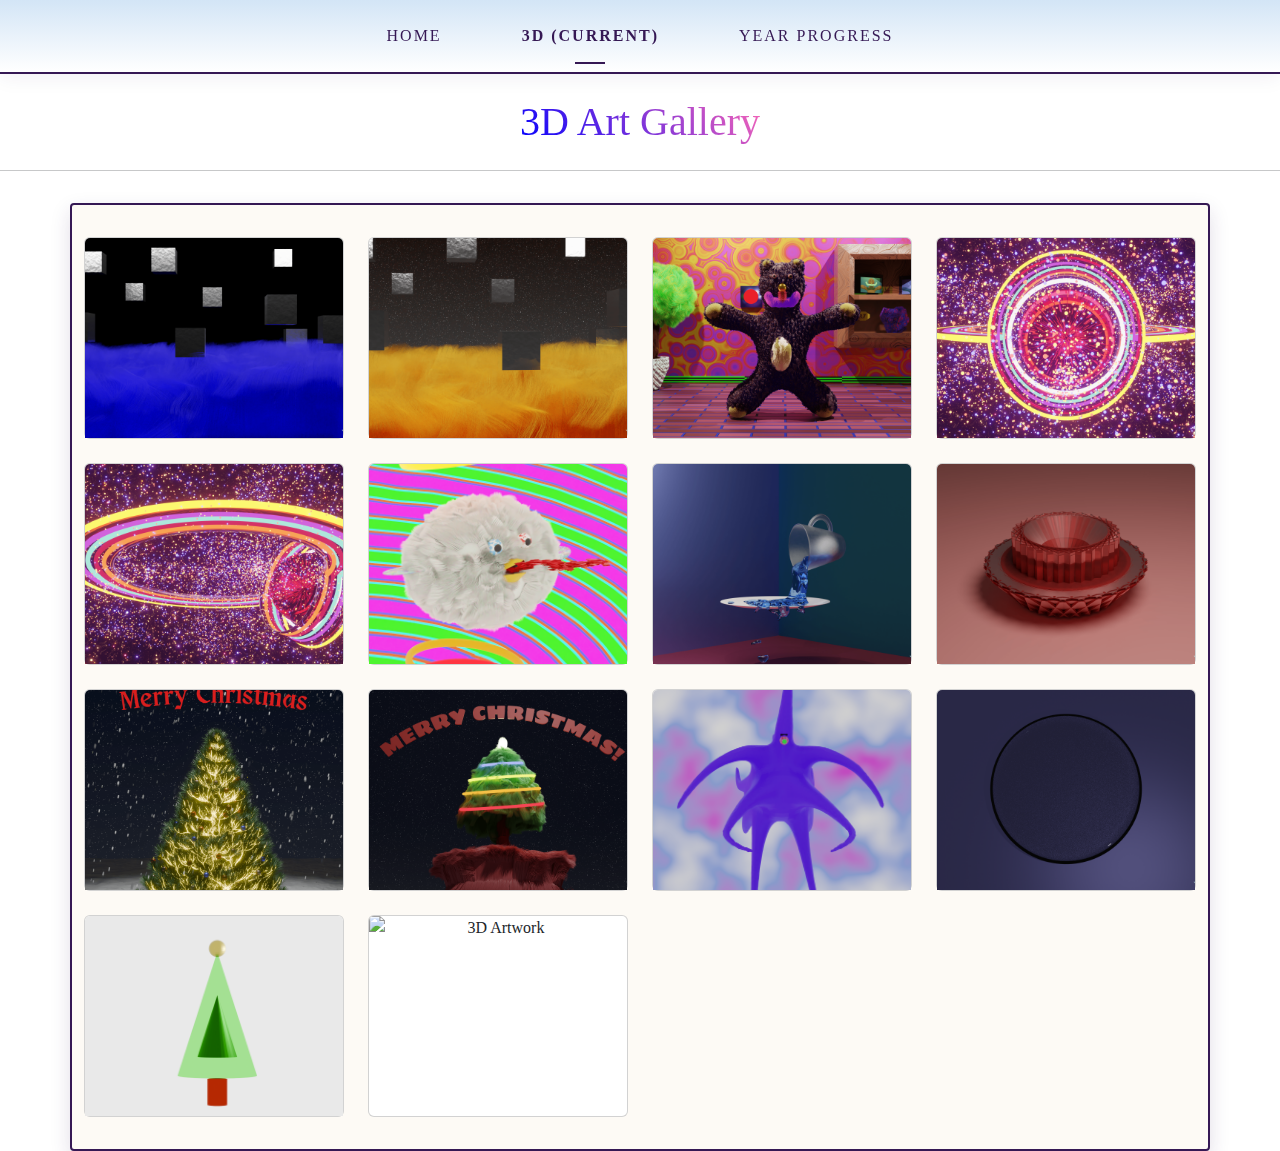
==== art.html @ 143f4abb "changes" ====
<!DOCTYPE html>
<html lang="en">
<head>
    <meta charset="UTF-8">
    <meta name="viewport" content="width=device-width, initial-scale=1">
    <link href="../styles.css" rel="stylesheet">
    <link href="https://cdn.jsdelivr.net/npm/bootstrap@5.3.3/dist/css/bootstrap.min.css" rel="stylesheet">
    <script src="https://cdn.jsdelivr.net/npm/bootstrap@5.3.3/dist/js/bootstrap.bundle.min.js"></script>
    <title>Art Gallery</title>
</head>
<body>
    <nav class="navbar navbar-expand-lg navbar-light bg-light">
        <div class="container-fluid">
            <button class="navbar-toggler" type="button" data-bs-toggle="collapse" data-bs-target="#navbarNav" aria-controls="navbarNav" aria-expanded="false" aria-label="Toggle navigation">
                <span class="navbar-toggler-icon"></span>
            </button>
            <div class="collapse navbar-collapse" id="navbarNav">
                <ul class="navbar-nav mx-auto">
                    <li class="nav-item">
                        <a class="nav-link" href="index.html">Home</a>
                    </li>
                    <li class="nav-item active">
                        <a class="nav-link" href="art.html">3D <span class="sr-only">(current)</span></a>
                    </li>
                    <li class="nav-item">
                        <a class="nav-link" href="year.html">Year Progress</a>
                      </li>
            </div>
        </div>
    </nav>

    <header class="header_content">
        <br>
        <h1 class="color_gradient_text">3D Art Gallery</h1>
        <hr>
    </header>

    <div class="container">
        <div class="row g-4" id="gallery">
            <!-- Images will be loaded here using JavaScript -->
        </div>
    </div>

    <!-- Add Modal for image expansion -->
    <div class="modal fade" id="imageModal" tabindex="-1" aria-labelledby="imageModalLabel" aria-hidden="true">
        <div class="modal-dialog modal-lg modal-dialog-centered">
            <div class="modal-content">
                <div class="modal-body p-0">
                    <button type="button" class="btn-close position-absolute top-0 end-0 p-3" data-bs-dismiss="modal" aria-label="Close"></button>
                    <img id="modalImage" src="" class="img-fluid" alt="Expanded artwork">
                </div>
            </div>
        </div>
    </div>

    <script>
        // Array of image filenames 
        const images = [
            'cubefieldr2-min.png',
            'cubefieldr3-min.png',
            'finalrendercomp-min.png',
            'finnah2-2-min.png',
            'finnah3-min.png',
            'Floofball3-min.png',
            'fluiddifangle3-min.png',
            'glassred-min.png',
            'Merry Christmas-min.png',
            'Merrychristmas!-min.png',
            'octopusweird-min.png',
            'staryplateb-min.png',
            'tree3-min.png',
            'spaceman-min.png'
        ];

        const gallery = document.getElementById('gallery');
        
        images.forEach(image => {
            gallery.innerHTML += `
                <div class="col-12 col-sm-6 col-md-4 col-lg-3">
                    <div class="card h-100">
                        <img src="Assets/3D_art/${image}" 
                             class="card-img-top" 
                             alt="3D Artwork"
                             onclick="showImage(this.src)"
                             style="cursor: pointer;"
                             onerror="this.onerror=null; this.src='Assets/placeholder.png';">
                    </div>
                </div>
            `;
        });

        function showImage(src) {
            document.getElementById('modalImage').src = src;
            new bootstrap.Modal(document.getElementById('imageModal')).show();
        }
    </script>
</body>
</html>
---- styles.css ----
/* Base styles */
:root {
    --royal-purple: #351854;
    --light-purple: #4a1f75;
    --bg-cream: #fdfaf5;
    --shadow-color: rgba(53, 24, 84, 0.15);
}

* {
    margin: 0;
    padding: 0;
    box-sizing: border-box;
    font-family: 'Times New Roman', Times, serif;
}

body {
    min-height: 100vh;
    background: var(--bg-cream);
}

/* Navbar styles */
.navbar {
    position: relative;
    z-index: 1000;
    background-color: var(--bg-cream) !important;
    border-bottom: 2px solid var(--royal-purple);
    box-shadow: 0 2px 10px rgba(53, 24, 84, 0.1);
}

.nav-link {
    color: var(--royal-purple) !important;
    text-transform: uppercase;
    letter-spacing: 2px;
    padding: 1rem 1.5rem !important;
    transition: all 0.3s ease;
}

.nav-link:hover {
    color: var(--light-purple) !important;
    transform: translateY(-1px);
}

.nav-item.active .nav-link {
    position: relative;
    font-weight: bold;
}

.nav-item.active .nav-link::after {
    content: '';
    position: absolute;
    bottom: -2px;
    left: 50%;
    transform: translateX(-50%);
    width: 30px;
    height: 2px;
    background-color: var(--royal-purple);
}

/* Common layout styles */
.main-content {
    display: flex;
    justify-content: center;
    align-items: center;
    min-height: calc(100vh - 56px);
    padding: 20px;
}

.container {
    background: var(--bg-cream);
    border-radius: 4px;
    box-shadow: 0 8px 20px var(--shadow-color);
    padding: 32px;
    text-align: center;
    border: 2px solid var(--royal-purple);
    position: relative;
    margin-top: 2rem;
}

/* Year Progress specific styles */
.year-container {
    width: 450px;
}

.progress-bar {
    width: 180px;
    height: 360px;
    margin: 0 auto;
    border: 2px solid var(--royal-purple);
    border-radius: 3px;
    overflow: hidden;
    box-shadow: inset 0 0 10px rgba(53, 24, 84, 0.1);
    position: relative;
}

.progress-fill {
    position: absolute;
    bottom: 0;
    width: 100%;
    background: linear-gradient(180deg, var(--light-purple), var(--royal-purple));
    transition: height 1s ease;
}

/* Art Gallery specific styles */
.gallery-container {
    width: 1200px;
}

.gallery-grid {
    display: grid;
    grid-template-columns: repeat(auto-fill, minmax(250px, 1fr));
    gap: 20px;
    padding: 20px;
}

.art-card {
    border: 2px solid var(--royal-purple);
    border-radius: 3px;
    overflow: hidden;
    transition: all 0.3s ease;
}

.art-card:hover {
    transform: translateY(-5px);
    box-shadow: 0 8px 20px var(--shadow-color);
}

/* Typography */
.heading {
    font-size: 32px;
    font-weight: normal;
    margin-bottom: 24px;
    color: var(--royal-purple);
    text-transform: uppercase;
    letter-spacing: 3px;
}

/* Rest of your existing styles... */
.color_gradient_text{
    text-align:center;
    background-image: repeating-linear-gradient(45deg,#0000FF,#FF69B4);
    background-size: 100%;
    -webkit-background-clip: text;
    color: transparent;
    display: inline-block;
}

.home_title{
    color: orange;
}

.header_content{
    text-align: center;
}

.vl {
    border-left: 1px dashed grey;
    height: 100%;
    position: absolute;
    left: 20%;
    margin-left: -3px;
    top: 0;
    pointer-events: none;
  }

  .vl {
    border-right: 1px dashed grey;
    height: 100%;
    position: absolute;
    right: 20%;
    margin-right: -3px;
    top: 0;
  }


  .main_body{
    margin-left:22%;
    margin-right:22%;
    display: block;


  }


  .profile_image{
    width: 40%;
    height:auto;
    margin:2%;
  }

  .margin{
    margin-left: 10%;
    position: relative;
  }

  footer{
    text-align: center;
    margin: 2rem auto;
    width: 65%;
    padding: 2%;
    background-image: linear-gradient(to bottom, white,whitesmoke );
    border-radius: 15px;
    position: relative;
  }

  @media (max-width: 768px) {
    .vl{
      border-left:0px ;
    }
    .vl{
      border-right:0px ;
    }
    .main_body{
      margin-left: 10%;
      margin-right: 10%;

    }
    footer {
        width: 80%;
        margin: 2rem auto;
    }
  }
  .social-links {
    margin-top: 20px;
    font-size: 24px;
}
.social-links a {
    text-decoration: none;
    margin-right: 15px;
    color: inherit;
}
.social-links a:hover {
    opacity: 0.7;
    color: inherit;
}

.navbar {
  background: linear-gradient(to bottom, #d3e5f6, #ffffff);
  padding: 0.5rem 1rem;
  display: flex;
  align-items: center;
  justify-content: space-between;
  background-color: rgba(255, 249, 240, 0.98) !important;
  backdrop-filter: blur(10px);
  border-bottom: 2px solid var(--royal-purple);
  box-shadow: 0 2px 20px rgba(53, 24, 84, 0.08);
}

.navbar-nav {
  display: flex;
  list-style: none;
  margin: 0;
  padding: 0;
}

.nav-item {
  margin: 0 1rem;
}

.nav-link {
  color: #333;
  text-decoration: none;
  transition: color 0.3s ease;
  color: var(--royal-purple) !important;
  text-transform: uppercase;
  letter-spacing: 2px;
  font-size: 0.9rem;
  padding: 1rem 1.5rem !important;
  transition: all 0.3s ease;
}

.nav-link:hover {
  color: #007bff;
  color: var(--light-purple) !important;
  transform: translateY(-1px);
}

.nav-item.active .nav-link {
  font-weight: bold;
  position: relative;
}

.nav-item.active .nav-link::after {
  content: '';
  position: absolute;
  bottom: 0;
  left: 50%;
  transform: translateX(-50%);
  width: 30px;
  height: 2px;
  background-color: var(--royal-purple);
}

@media (max-width: 768px) {
  .navbar-nav {
    flex-direction: column;
    text-align: center;
  }
  
  .nav-item {
    margin: 0.5rem 0;
  }
}

/* Gallery styles */
.card {
    transition: transform 0.2s;
    cursor: pointer;
}

.card:hover {
    transform: scale(1.03);
}

.card-img-top {
    height: 200px;
    object-fit: cover;
}

/* Modal styles */
.modal-body {
    padding: 0;
    background-color: transparent;
}

.modal-content {
    background-color: transparent;
    border: none;
}

.btn-close {
    background-color: white;
    border-radius: 50%;
    opacity: 0.8;
    z-index: 1;
}

.btn-close:hover {
    opacity: 1;
}

.gradient-text {
    background: linear-gradient(135deg, var(--light-purple), var(--royal-purple));
    -webkit-background-clip: text;
    -webkit-text-fill-color: transparent;
    letter-spacing: 2px;
}

.custom-container {
    background: rgba(255, 255, 255, 0.7);
    border: 2px solid var(--royal-purple);
    border-radius: 8px;
    box-shadow: 0 8px 30px rgba(53, 24, 84, 0.1);
    padding: 2rem;
    margin: 2rem auto;
    transition: all 0.3s ease;
}

.custom-container:hover {
    transform: translateY(-2px);
    box-shadow: 0 12px 40px rgba(53, 24, 84, 0.15);
}

.custom-button {
    border: 2px solid var(--royal-purple);
    color: var(--royal-purple);
    background: transparent;
    padding: 0.8rem 1.5rem;
    font-size: 0.9rem;
    letter-spacing: 2px;
    text-transform: uppercase;
    transition: all 0.3s ease;
    border-radius: 4px;
}

.custom-button:hover {
    background: var(--royal-purple);
    color: var(--bg-cream);
    transform: translateY(-2px);
}
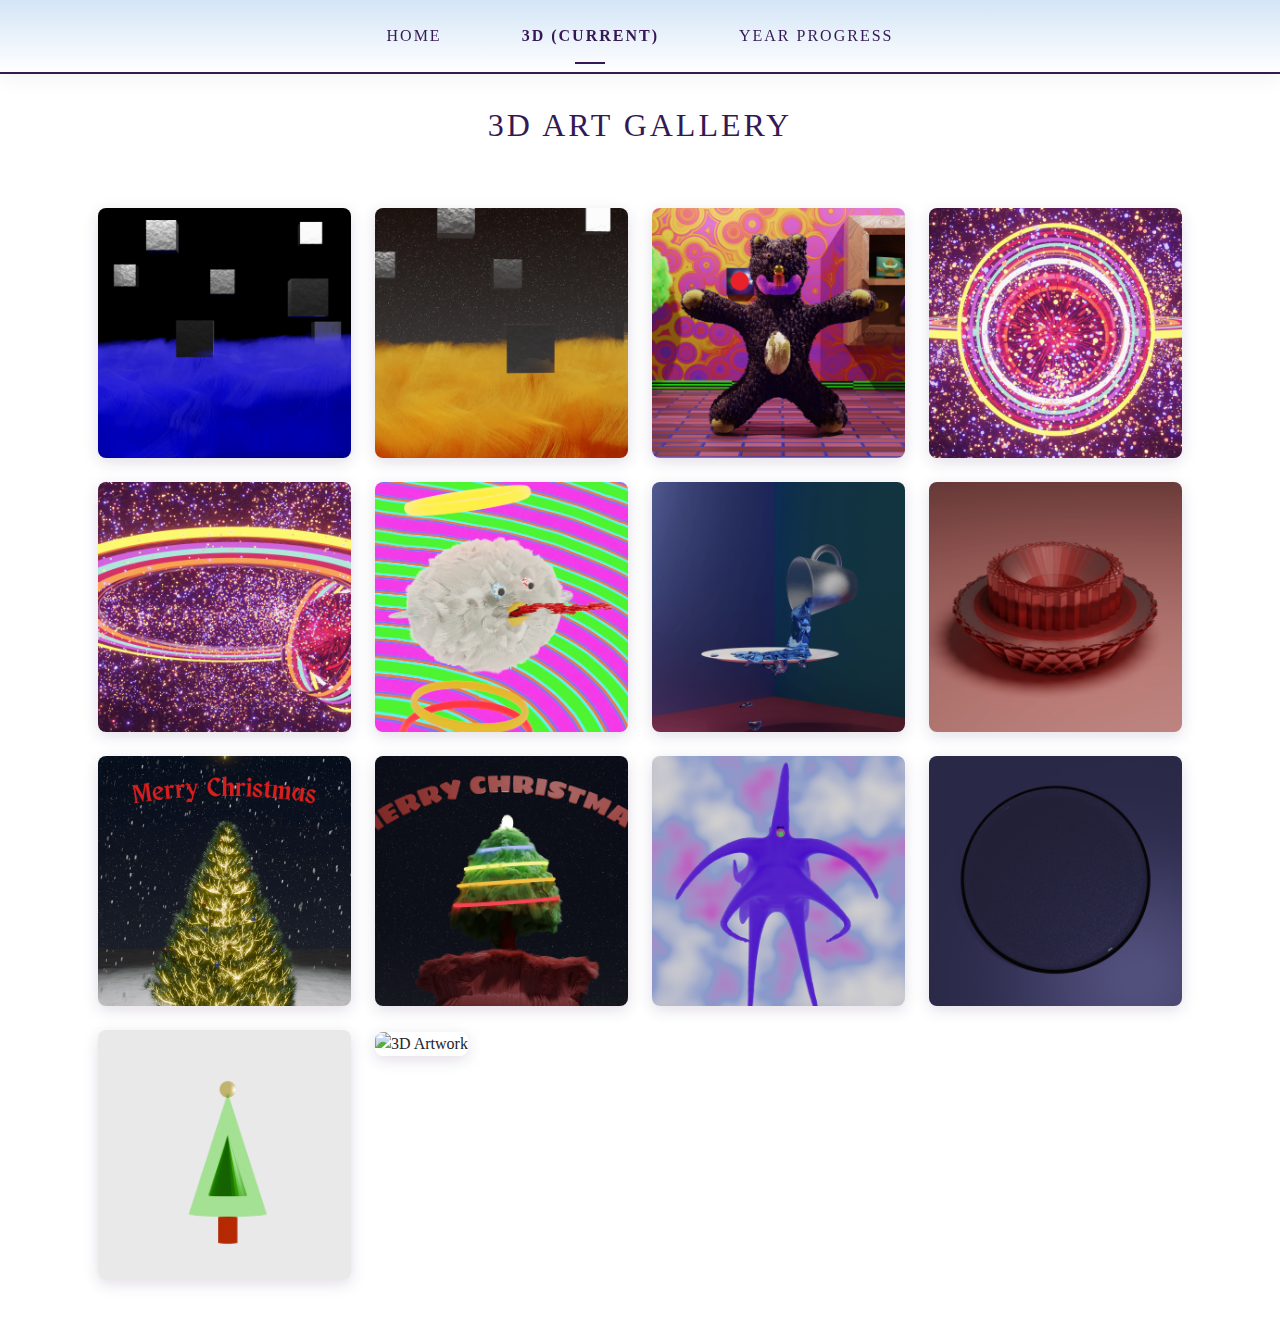
==== commit 3b6e8ee3: "made it more friendly" ====
--- a/art.html
+++ b/art.html
@@ -29,15 +29,13 @@
         </div>
     </nav>
 
-    <header class="header_content">
-        <br>
-        <h1 class="color_gradient_text">3D Art Gallery</h1>
-        <hr>
-    </header>
+    <div class="container">
+        <header class="text-center mb-5">
+            <h1 class="heading">3D Art Gallery</h1>
+        </header>
 
-    <div class="container">
-        <div class="row g-4" id="gallery">
-            <!-- Images will be loaded here using JavaScript -->
+        <div class="gallery-grid" id="gallery">
+            <!-- Images will be loaded here -->
         </div>
     </div>
 
@@ -74,17 +72,14 @@
 
         const gallery = document.getElementById('gallery');
         
+        // Update gallery item template
         images.forEach(image => {
             gallery.innerHTML += `
-                <div class="col-12 col-sm-6 col-md-4 col-lg-3">
-                    <div class="card h-100">
-                        <img src="Assets/3D_art/${image}" 
-                             class="card-img-top" 
-                             alt="3D Artwork"
-                             onclick="showImage(this.src)"
-                             style="cursor: pointer;"
-                             onerror="this.onerror=null; this.src='Assets/placeholder.png';">
-                    </div>
+                <div class="art-card">
+                    <img src="Assets/3D_art/${image}" 
+                         alt="3D Artwork"
+                         onclick="showImage(this.src)"
+                         onerror="this.onerror=null; this.src='Assets/placeholder.png';">
                 </div>
             `;
         });
--- a/styles.css
+++ b/styles.css
@@ -65,15 +65,14 @@
     padding: 20px;
 }
 
+/* Simplified container styles */
 .container {
-    background: var(--bg-cream);
-    border-radius: 4px;
-    box-shadow: 0 8px 20px var(--shadow-color);
-    padding: 32px;
-    text-align: center;
-    border: 2px solid var(--royal-purple);
-    position: relative;
-    margin-top: 2rem;
+    max-width: 1200px;
+    margin: 0 auto;
+    padding: 2rem;
+    background: transparent;
+    border: none;
+    box-shadow: none;
 }
 
 /* Year Progress specific styles */
@@ -105,23 +104,29 @@
     width: 1200px;
 }
 
+/* Simplified art gallery */
 .gallery-grid {
     display: grid;
     grid-template-columns: repeat(auto-fill, minmax(250px, 1fr));
-    gap: 20px;
-    padding: 20px;
+    gap: 1.5rem;
+    padding: 1rem;
 }
 
 .art-card {
-    border: 2px solid var(--royal-purple);
-    border-radius: 3px;
-    overflow: hidden;
-    transition: all 0.3s ease;
+    border: none;
+    transition: transform 0.3s ease;
+}
+
+.art-card img {
+    width: 100%;
+    height: 250px;
+    object-fit: cover;
+    border-radius: 8px;
+    box-shadow: 0 4px 15px var(--shadow-color);
 }
 
 .art-card:hover {
     transform: translateY(-5px);
-    box-shadow: 0 8px 20px var(--shadow-color);
 }
 
 /* Typography */
@@ -376,4 +381,72 @@
     background: var(--royal-purple);
     color: var(--bg-cream);
     transform: translateY(-2px);
+}
+
+/* Clean portfolio styles */
+.portfolio-section {
+    max-width: 800px;
+    margin: 0 auto;
+    padding: 2rem;
+}
+
+.project-card {
+    margin: 2rem 0;
+    padding: 1rem 0;
+    border-bottom: 1px solid rgba(53, 24, 84, 0.1);
+}
+
+.project-card:last-child {
+    border-bottom: none;
+}
+
+.project-title {
+    color: var(--royal-purple);
+    font-size: 1.5rem;
+    margin-bottom: 1rem;
+}
+
+/* Mobile responsive year progress */
+@media (max-width: 768px) {
+    .year-container {
+        width: 90%;
+        padding: 1rem;
+    }
+
+    .progress-bar {
+        width: 140px;
+        height: 280px;
+    }
+
+    .grid {
+        grid-template-columns: repeat(20, 1fr);
+        gap: 2px;
+    }
+
+    .circle {
+        width: 8px;
+        height: 8px;
+    }
+
+    .button {
+        padding: 8px;
+        font-size: 14px;
+    }
+}
+
+/* Clean up vertical lines */
+.vl-container {
+    position: relative;
+    max-width: 1200px;
+    margin: 0 auto;
+}
+
+.vl {
+    opacity: 0.1;
+}
+
+@media (max-width: 768px) {
+    .vl {
+        display: none;
+    }
 }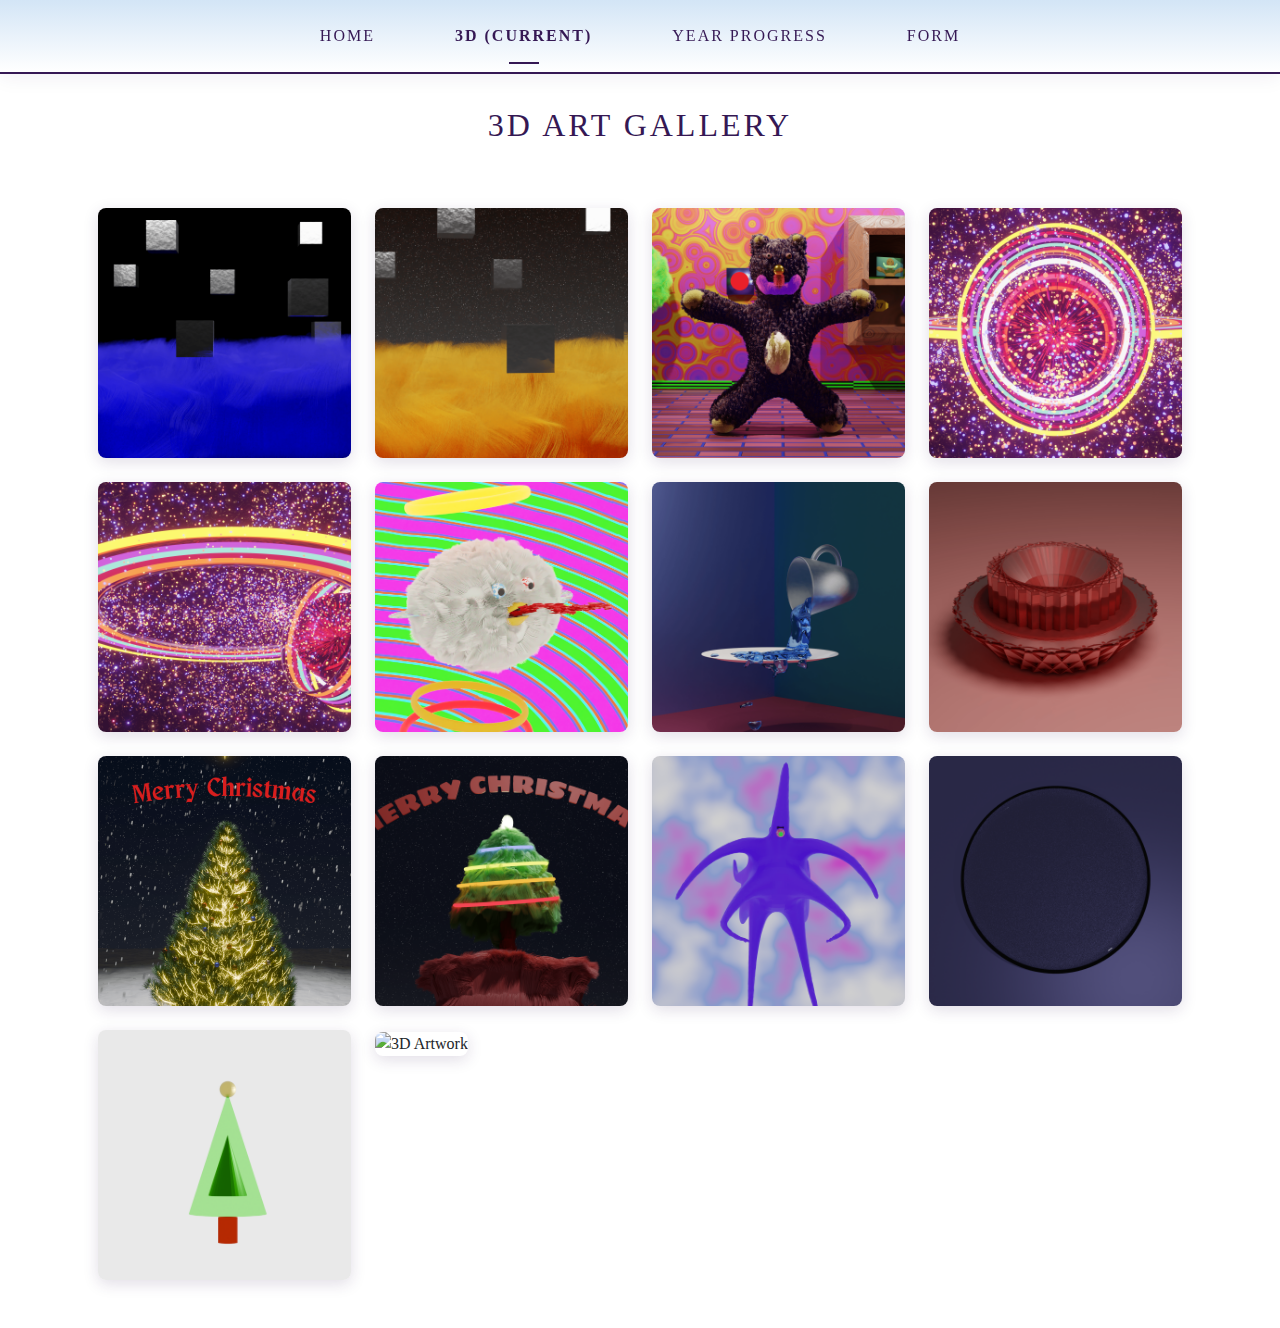
==== commit 7274c54d: "Added the form" ====
--- a/art.html
+++ b/art.html
@@ -24,7 +24,10 @@
                     </li>
                     <li class="nav-item">
                         <a class="nav-link" href="year.html">Year Progress</a>
-                      </li>
+                    </li>
+                    <li class="nav-item">
+                        <a class="nav-link" href="empty_form.html">Form</a>
+                    </li>
             </div>
         </div>
     </nav>
--- a/styles.css
+++ b/styles.css
@@ -16,6 +16,9 @@
 body {
     min-height: 100vh;
     background: var(--bg-cream);
+    display: flex;
+    flex-direction: column;
+    position: relative;
 }
 
 /* Navbar styles */
@@ -199,12 +202,16 @@
 
   footer{
     text-align: center;
-    margin: 2rem auto;
+    margin-top: auto;  /* Changed from margin: 2rem auto */
     width: 65%;
     padding: 2%;
     background-image: linear-gradient(to bottom, white,whitesmoke );
     border-radius: 15px;
     position: relative;
+    bottom: 0;
+    left: 50%;
+    transform: translateX(-50%);
+    margin-bottom: 2rem;
   }
 
   @media (max-width: 768px) {
@@ -449,4 +456,21 @@
     .vl {
         display: none;
     }
+}
+
+@media (max-width: 768px) {
+    .custom-container {
+        padding: 1.5rem;
+        margin: 1rem;
+        width: 95% !important;
+    }
+    
+    .custom-button {
+        width: 100%;
+        margin-top: 1rem;
+    }
+
+    textarea.form-control {
+        min-height: 150px;
+    }
 }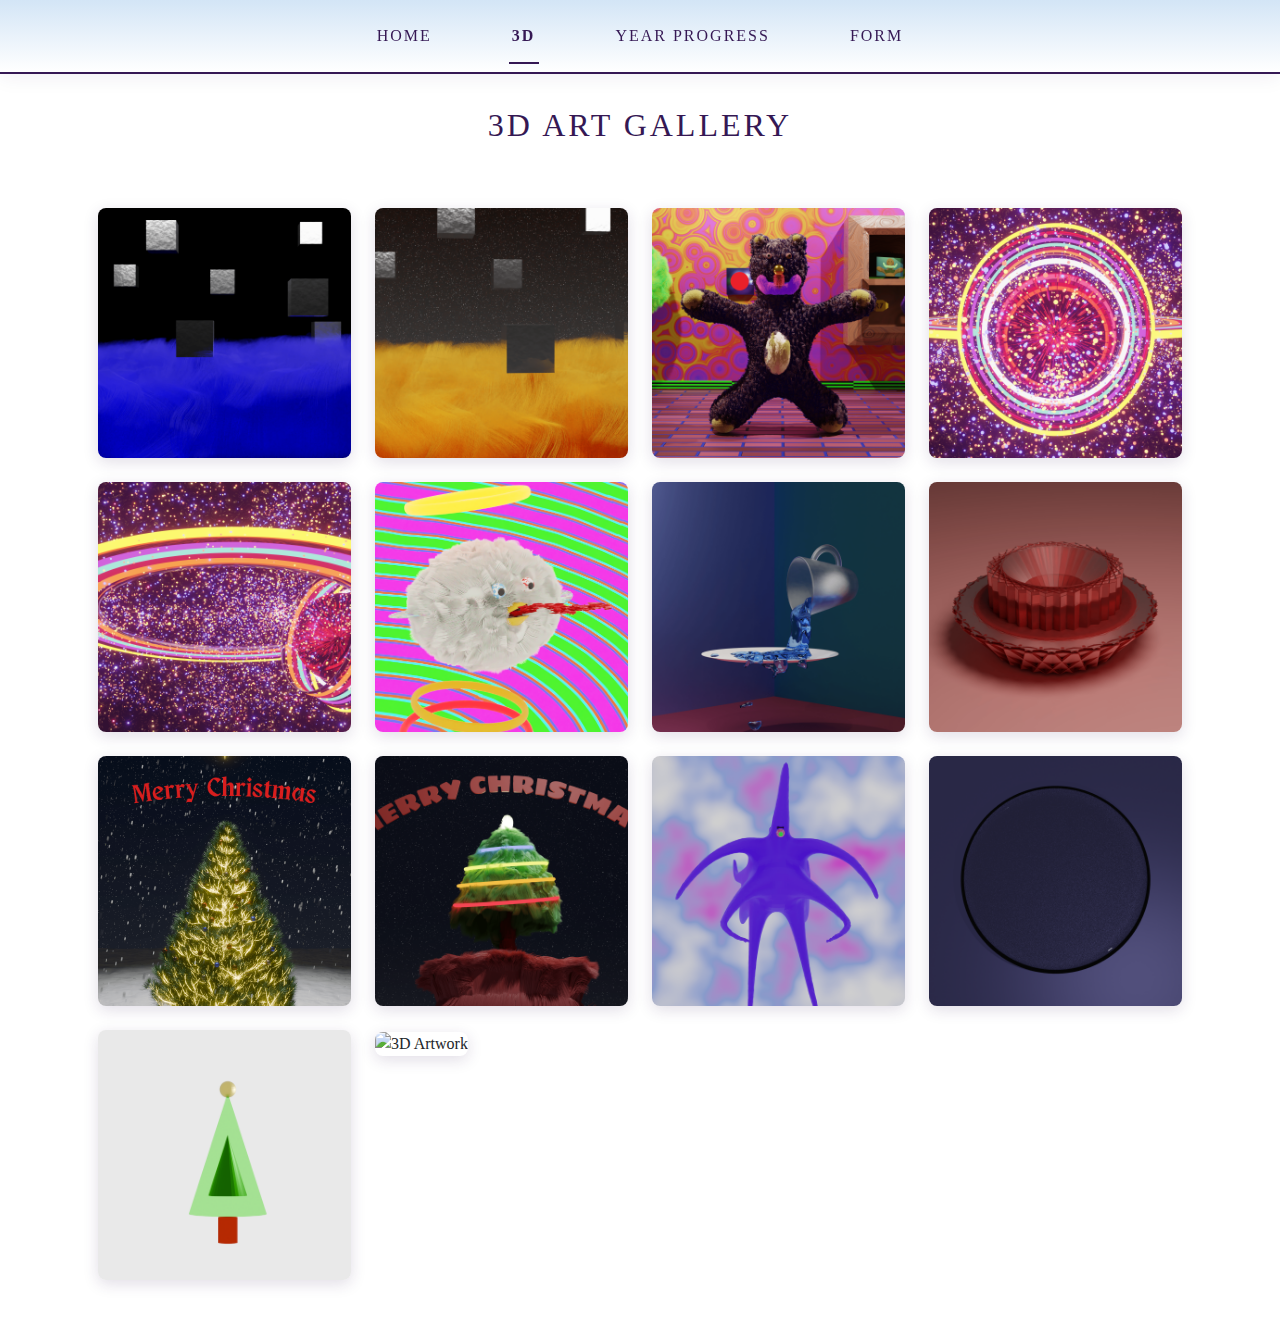
==== commit 737b041f: "Changed the navbar a little" ====
--- a/art.html
+++ b/art.html
@@ -20,7 +20,7 @@
                         <a class="nav-link" href="index.html">Home</a>
                     </li>
                     <li class="nav-item active">
-                        <a class="nav-link" href="art.html">3D <span class="sr-only">(current)</span></a>
+                        <a class="nav-link" href="art.html">3D</a>
                     </li>
                     <li class="nav-item">
                         <a class="nav-link" href="year.html">Year Progress</a>
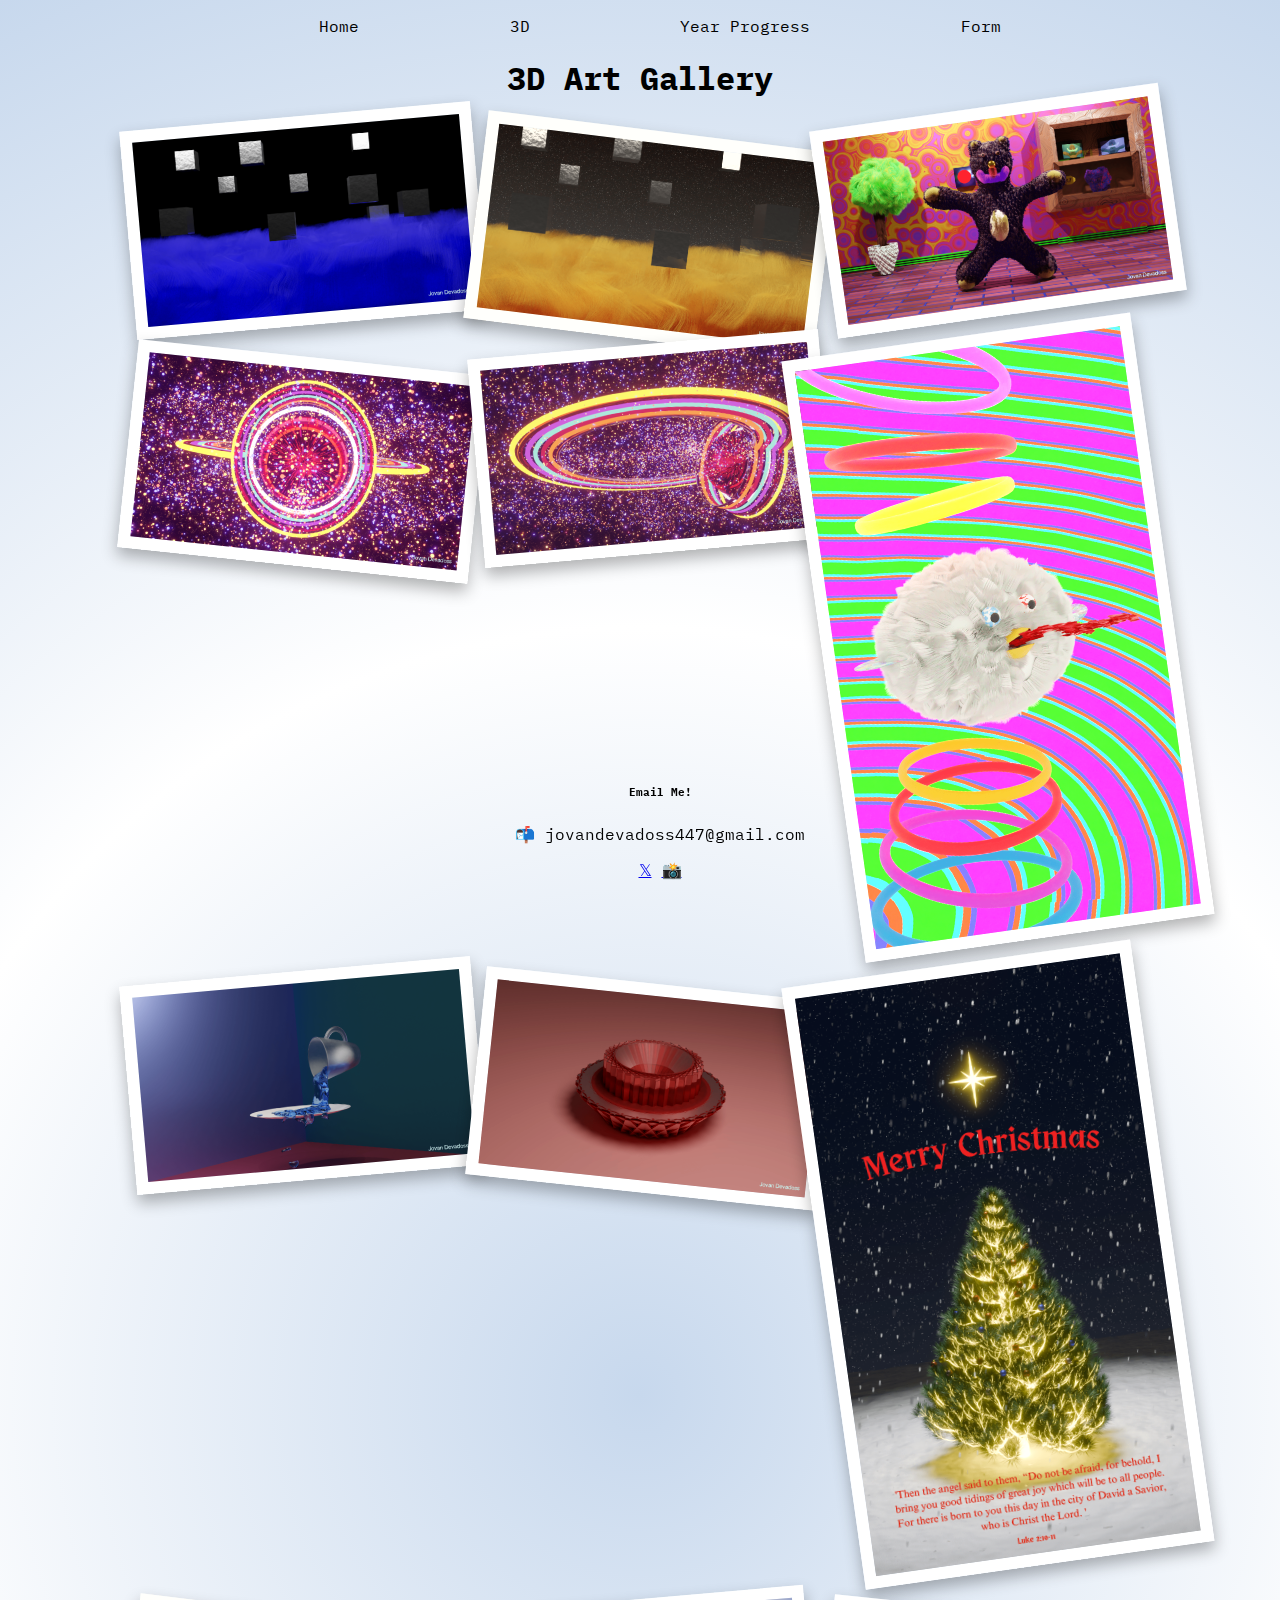
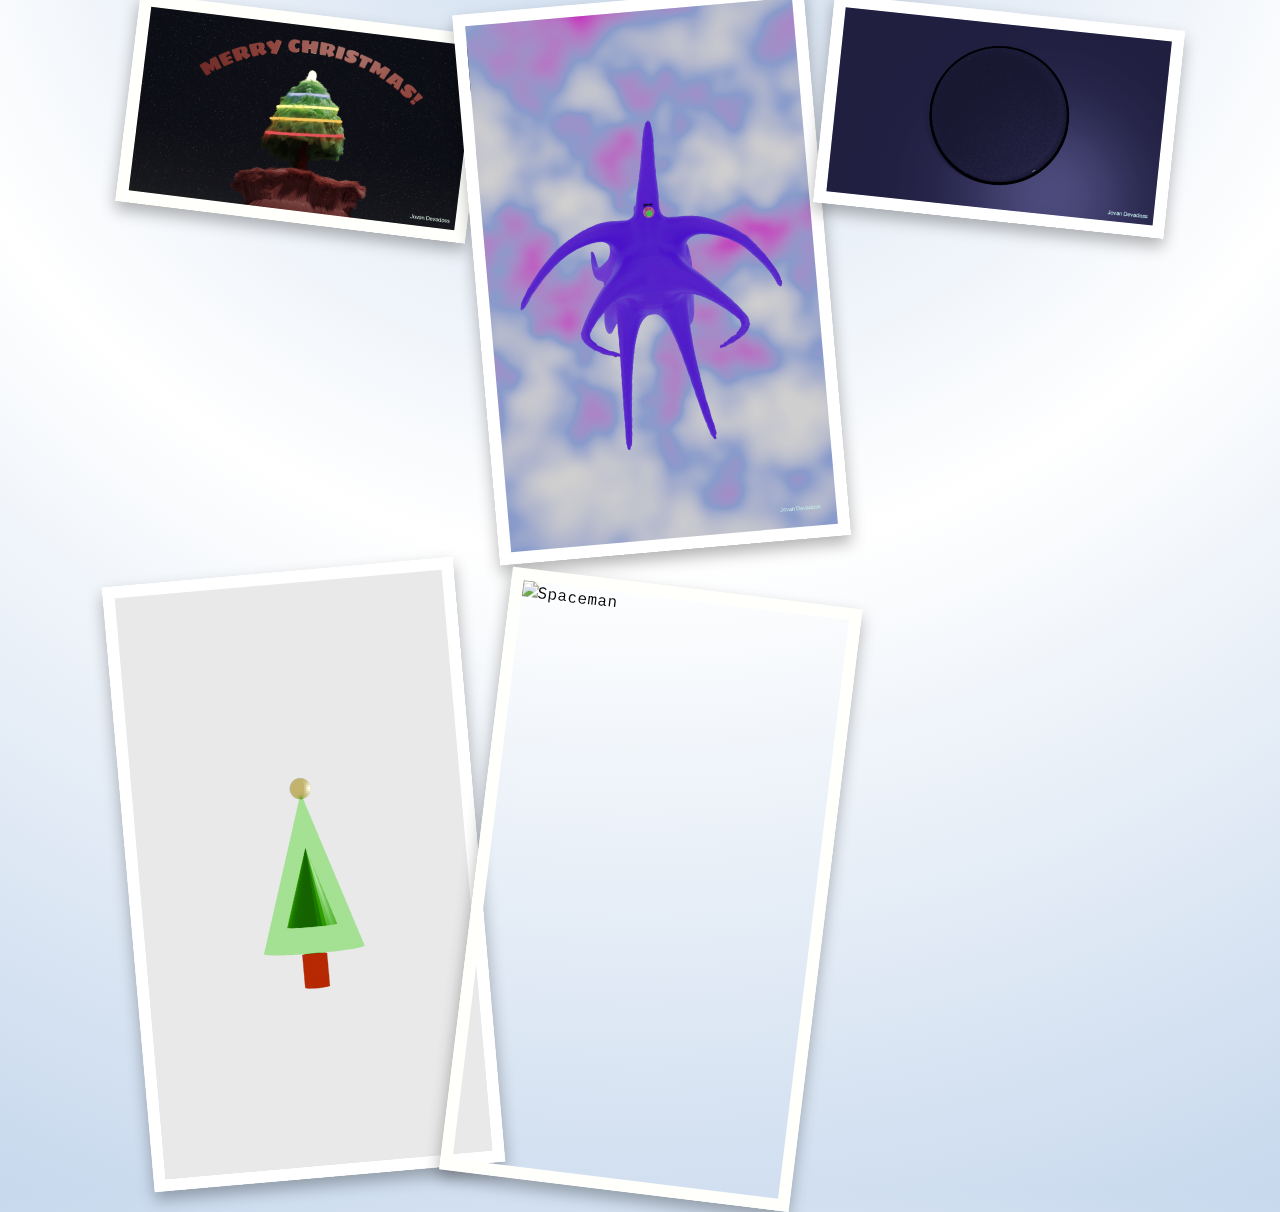
==== commit a8422d02: "New styling" ====
--- a/art.html
+++ b/art.html
@@ -4,93 +4,47 @@
     <meta charset="UTF-8">
     <meta name="viewport" content="width=device-width, initial-scale=1">
     <link href="../styles.css" rel="stylesheet">
-    <link href="https://cdn.jsdelivr.net/npm/bootstrap@5.3.3/dist/css/bootstrap.min.css" rel="stylesheet">
-    <script src="https://cdn.jsdelivr.net/npm/bootstrap@5.3.3/dist/js/bootstrap.bundle.min.js"></script>
     <title>Art Gallery</title>
 </head>
 <body>
-    <nav class="navbar navbar-expand-lg navbar-light bg-light">
-        <div class="container-fluid">
-            <button class="navbar-toggler" type="button" data-bs-toggle="collapse" data-bs-target="#navbarNav" aria-controls="navbarNav" aria-expanded="false" aria-label="Toggle navigation">
-                <span class="navbar-toggler-icon"></span>
-            </button>
-            <div class="collapse navbar-collapse" id="navbarNav">
-                <ul class="navbar-nav mx-auto">
-                    <li class="nav-item">
-                        <a class="nav-link" href="index.html">Home</a>
-                    </li>
-                    <li class="nav-item active">
-                        <a class="nav-link" href="art.html">3D</a>
-                    </li>
-                    <li class="nav-item">
-                        <a class="nav-link" href="year.html">Year Progress</a>
-                    </li>
-                    <li class="nav-item">
-                        <a class="nav-link" href="empty_form.html">Form</a>
-                    </li>
+    <nav>
+        <ul class="nav">
+            <li><a href="index.html">Home</a></li>
+            <li class="active"><a href="art.html">3D</a></li>
+            <li><a href="year.html">Year Progress</a></li>
+            <li><a href="empty_form.html">Form</a></li>
+        </ul>
+    </nav>
+        <header>
+            <h1>3D Art Gallery</h1>
+        </header>
+
+        <div id="gallery">
+            <div class="gallery-item">
+                <img src="Assets/3D_art/cubefieldr2-min.png" alt="Cube Field">
+                <img src="Assets/3D_art/cubefieldr3-min.png" alt="Cube Field 2">
+                <img src="Assets/3D_art/finalrendercomp-min.png" alt="Bear">
+                <img src="Assets/3D_art/finnah2-2-min.png" alt="Space">
+                <img src="Assets/3D_art/finnah3-min.png" alt="Space view 2">
+                <img src="Assets/3D_art/Floofball3-min.png" alt="Floofball angry bird">
+                <img src="Assets/3D_art/fluiddifangle3-min.png" alt="Fluid Angle">
+                <img src="Assets/3D_art/glassred-min.png" alt="Red Glass">
+                <img src="Assets/3D_art/Merry Christmas-min.png" alt="Merry Christmas">
+                <img src="Assets/3D_art/Merrychristmas!-min.png" alt="Christmas warmth">
+                <img src="Assets/3D_art/octopusweird-min.png" alt="Patrick the octopus">
+                <img src="Assets/3D_art/staryplateb-min.png" alt="Starry Plate">
+                <img src="Assets/3D_art/tree3-min.png" alt="Tree">
+                <img src="Assets/3D_art/spaceman-min.png" alt="Spaceman">
             </div>
         </div>
-    </nav>
 
-    <div class="container">
-        <header class="text-center mb-5">
-            <h1 class="heading">3D Art Gallery</h1>
-        </header>
-
-        <div class="gallery-grid" id="gallery">
-            <!-- Images will be loaded here -->
-        </div>
-    </div>
-
-    <!-- Add Modal for image expansion -->
-    <div class="modal fade" id="imageModal" tabindex="-1" aria-labelledby="imageModalLabel" aria-hidden="true">
-        <div class="modal-dialog modal-lg modal-dialog-centered">
-            <div class="modal-content">
-                <div class="modal-body p-0">
-                    <button type="button" class="btn-close position-absolute top-0 end-0 p-3" data-bs-dismiss="modal" aria-label="Close"></button>
-                    <img id="modalImage" src="" class="img-fluid" alt="Expanded artwork">
-                </div>
+        <footer>
+            <h6>Email Me!</h6>
+            <p><a href="mailto:jovan@jovandevadoss.com" style="text-decoration: none; color: inherit;">📬 jovandevadoss447@gmail.com</a></p>
+            <div class="social-links">
+                <a href="https://x.com/DevadossJovan" target="_blank" title="Follow me on X">𝕏</a>
+                <a href="https://www.instagram.com/jovandevadoss/" target="_blank" title="Follow me on Instagram">📸</a>
             </div>
-        </div>
-    </div>
-
-    <script>
-        // Array of image filenames 
-        const images = [
-            'cubefieldr2-min.png',
-            'cubefieldr3-min.png',
-            'finalrendercomp-min.png',
-            'finnah2-2-min.png',
-            'finnah3-min.png',
-            'Floofball3-min.png',
-            'fluiddifangle3-min.png',
-            'glassred-min.png',
-            'Merry Christmas-min.png',
-            'Merrychristmas!-min.png',
-            'octopusweird-min.png',
-            'staryplateb-min.png',
-            'tree3-min.png',
-            'spaceman-min.png'
-        ];
-
-        const gallery = document.getElementById('gallery');
-        
-        // Update gallery item template
-        images.forEach(image => {
-            gallery.innerHTML += `
-                <div class="art-card">
-                    <img src="Assets/3D_art/${image}" 
-                         alt="3D Artwork"
-                         onclick="showImage(this.src)"
-                         onerror="this.onerror=null; this.src='Assets/placeholder.png';">
-                </div>
-            `;
-        });
-
-        function showImage(src) {
-            document.getElementById('modalImage').src = src;
-            new bootstrap.Modal(document.getElementById('imageModal')).show();
-        }
-    </script>
+        </footer>
 </body>
 </html>--- a/styles.css
+++ b/styles.css
@@ -1,476 +1,158 @@
-/* Base styles */
-:root {
-    --royal-purple: #351854;
-    --light-purple: #4a1f75;
-    --bg-cream: #fdfaf5;
-    --shadow-color: rgba(53, 24, 84, 0.15);
+@import url('https://fonts.googleapis.com/css2?family=Beau+Rivage&family=IBM+Plex+Mono:ital,wght@0,100;0,200;0,300;0,400;0,500;0,600;0,700;1,100;1,200;1,300;1,400;1,500;1,600;1,700&display=swap');
+
+header{
+    text-align: center;
+}
+body {
+    background-color: #c7d8ed ;
+    margin-left: 10%;
+    background: radial-gradient(circle, #c7d8ed 0%, #ffffff 50%, #c7d8ed 100%);
+    margin-right: 10%;
+    margin-top: 0%;
+    font-family: 'IBM Plex Mono', monospace;
 }
 
-* {
-    margin: 0;
-    padding: 0;
-    box-sizing: border-box;
-    font-family: 'Times New Roman', Times, serif;
+.nav {
+    text-align: center;
+    display: flex;
+    justify-content: space-evenly;
+    text-decoration: none;
+    list-style: none;
 }
 
-body {
-    min-height: 100vh;
-    background: var(--bg-cream);
-    display: flex;
-    flex-direction: column;
+.nav a {
+    text-decoration: none;
+    color: black;
+}
+
+.nav :active{
+    color:darkviolet
+}
+
+button {
+    background-color: blueviolet;
+    border-radius: 20px;
+    color: yellow;
+    padding: 10px 20px;
+    border: none;
+    font-size: 16px;
+    cursor: pointer;
+    transition: all 0.3s ease;
+    box-shadow: 0 2px 5px rgba(0,0,0,0.2);
+    font-family: 'IBM Plex Mono', monospace;
+}
+
+button:hover {
+    background-color: darkviolet;
+    transform: translateY(-2px);
+    box-shadow: 0 4px 8px rgba(0,0,0,0.3);
+}
+
+footer {
+    text-align: center;
+    position: fixed;
+    bottom: 0;
+    left: 0;
+    width: 100%;
+    padding: 20px;
+    z-index: 900;
+}
+
+.gallery {
+    display: grid;
+    grid-template-columns: repeat(auto-fill, minmax(250px, 1fr));
+    grid-auto-rows: 250px;
+    gap: 30px;
+    padding: 20px;
+    grid-auto-flow: dense;
+}
+
+.gallery-item {
+    display: grid;
+    grid-template-columns: repeat(auto-fill, minmax(250px, 1fr));
+    gap: 20px;
     position: relative;
 }
 
-/* Navbar styles */
-.navbar {
-    position: relative;
-    z-index: 1000;
-    background-color: var(--bg-cream) !important;
-    border-bottom: 2px solid var(--royal-purple);
-    box-shadow: 0 2px 10px rgba(53, 24, 84, 0.1);
+.gallery-item img {
+    width: 100%;
+    height: auto;
+    object-fit: contain;
+    border: 12px solid white;
+    box-shadow: 0 8px 16px rgba(0,0,0,0.3);
+    transform: rotate(var(--rotation, -5deg)) translateY(var(--shift, -5px));
+    filter: var(--filter, none);
 }
 
-.nav-link {
-    color: var(--royal-purple) !important;
-    text-transform: uppercase;
-    letter-spacing: 2px;
-    padding: 1rem 1.5rem !important;
-    transition: all 0.3s ease;
+.gallery-item img:nth-child(2n) {
+    --rotation: 7deg;
+    --shift: 10px;
+    --filter: sepia(20%);
 }
 
-.nav-link:hover {
-    color: var(--light-purple) !important;
-    transform: translateY(-1px);
+.gallery-item img:nth-child(3n) {
+    --rotation: -8deg;
+    --shift: -15px;
+    --filter: brightness(1.1);
 }
 
-.nav-item.active .nav-link {
-    position: relative;
-    font-weight: bold;
+.gallery-item img:nth-child(4n) {
+    --rotation: 6deg;
+    --shift: 8px;
+    --filter: contrast(110%);
 }
 
-.nav-item.active .nav-link::after {
-    content: '';
-    position: absolute;
-    bottom: -2px;
-    left: 50%;
-    transform: translateX(-50%);
-    width: 30px;
-    height: 2px;
-    background-color: var(--royal-purple);
+.gallery-item img:hover {
+    transform: rotate(0deg) scale(1.15);
+    z-index: 2;
+    box-shadow: 0 12px 24px rgba(0,0,0,0.4);
+    filter: none;
 }
 
-/* Common layout styles */
-.main-content {
+
+.form-section {
     display: flex;
+    flex-direction: column;
     justify-content: center;
     align-items: center;
-    min-height: calc(100vh - 56px);
-    padding: 20px;
+    min-height: 80vh;
+    margin: auto;
+    width: 100%;
+    max-width: 700px;
+
+}
+form {
+    display: flex;
+    flex-direction: column;
+    align-items: center;
+    width: 100%;
+    max-width: 500px;
+    margin: 10%;
+    margin-bottom: 40px;
+}
+.form-button{
+    display: flex;
+    flex-direction: column;
+    align-items: center;
+    width: 100%;
+    max-width: 500px;
+    margin: 0 auto;
+    margin-top: 20px;
 }
 
-/* Simplified container styles */
-.container {
-    max-width: 1200px;
-    margin: 0 auto;
-    padding: 2rem;
-    background: transparent;
-    border: none;
-    box-shadow: none;
+textarea{
+    font-family: 'IBM Plex Mono', monospace;
+    width: 100%;
+    height: 200px;
+    min-height: 150px;
+    resize: vertical;
 }
 
-/* Year Progress specific styles */
-.year-container {
-    width: 450px;
-}
+.project{
+    display: flex;
+    flex-direction: column;
+    align-items: right;
+    margin: 5%;
+    margin-bottom: 20px;
 
-.progress-bar {
-    width: 180px;
-    height: 360px;
-    margin: 0 auto;
-    border: 2px solid var(--royal-purple);
-    border-radius: 3px;
-    overflow: hidden;
-    box-shadow: inset 0 0 10px rgba(53, 24, 84, 0.1);
-    position: relative;
-}
-
-.progress-fill {
-    position: absolute;
-    bottom: 0;
-    width: 100%;
-    background: linear-gradient(180deg, var(--light-purple), var(--royal-purple));
-    transition: height 1s ease;
-}
-
-/* Art Gallery specific styles */
-.gallery-container {
-    width: 1200px;
-}
-
-/* Simplified art gallery */
-.gallery-grid {
-    display: grid;
-    grid-template-columns: repeat(auto-fill, minmax(250px, 1fr));
-    gap: 1.5rem;
-    padding: 1rem;
-}
-
-.art-card {
-    border: none;
-    transition: transform 0.3s ease;
-}
-
-.art-card img {
-    width: 100%;
-    height: 250px;
-    object-fit: cover;
-    border-radius: 8px;
-    box-shadow: 0 4px 15px var(--shadow-color);
-}
-
-.art-card:hover {
-    transform: translateY(-5px);
-}
-
-/* Typography */
-.heading {
-    font-size: 32px;
-    font-weight: normal;
-    margin-bottom: 24px;
-    color: var(--royal-purple);
-    text-transform: uppercase;
-    letter-spacing: 3px;
-}
-
-/* Rest of your existing styles... */
-.color_gradient_text{
-    text-align:center;
-    background-image: repeating-linear-gradient(45deg,#0000FF,#FF69B4);
-    background-size: 100%;
-    -webkit-background-clip: text;
-    color: transparent;
-    display: inline-block;
-}
-
-.home_title{
-    color: orange;
-}
-
-.header_content{
-    text-align: center;
-}
-
-.vl {
-    border-left: 1px dashed grey;
-    height: 100%;
-    position: absolute;
-    left: 20%;
-    margin-left: -3px;
-    top: 0;
-    pointer-events: none;
-  }
-
-  .vl {
-    border-right: 1px dashed grey;
-    height: 100%;
-    position: absolute;
-    right: 20%;
-    margin-right: -3px;
-    top: 0;
-  }
-
-
-  .main_body{
-    margin-left:22%;
-    margin-right:22%;
-    display: block;
-
-
-  }
-
-
-  .profile_image{
-    width: 40%;
-    height:auto;
-    margin:2%;
-  }
-
-  .margin{
-    margin-left: 10%;
-    position: relative;
-  }
-
-  footer{
-    text-align: center;
-    margin-top: auto;  /* Changed from margin: 2rem auto */
-    width: 65%;
-    padding: 2%;
-    background-image: linear-gradient(to bottom, white,whitesmoke );
-    border-radius: 15px;
-    position: relative;
-    bottom: 0;
-    left: 50%;
-    transform: translateX(-50%);
-    margin-bottom: 2rem;
-  }
-
-  @media (max-width: 768px) {
-    .vl{
-      border-left:0px ;
-    }
-    .vl{
-      border-right:0px ;
-    }
-    .main_body{
-      margin-left: 10%;
-      margin-right: 10%;
-
-    }
-    footer {
-        width: 80%;
-        margin: 2rem auto;
-    }
-  }
-  .social-links {
-    margin-top: 20px;
-    font-size: 24px;
-}
-.social-links a {
-    text-decoration: none;
-    margin-right: 15px;
-    color: inherit;
-}
-.social-links a:hover {
-    opacity: 0.7;
-    color: inherit;
-}
-
-.navbar {
-  background: linear-gradient(to bottom, #d3e5f6, #ffffff);
-  padding: 0.5rem 1rem;
-  display: flex;
-  align-items: center;
-  justify-content: space-between;
-  background-color: rgba(255, 249, 240, 0.98) !important;
-  backdrop-filter: blur(10px);
-  border-bottom: 2px solid var(--royal-purple);
-  box-shadow: 0 2px 20px rgba(53, 24, 84, 0.08);
-}
-
-.navbar-nav {
-  display: flex;
-  list-style: none;
-  margin: 0;
-  padding: 0;
-}
-
-.nav-item {
-  margin: 0 1rem;
-}
-
-.nav-link {
-  color: #333;
-  text-decoration: none;
-  transition: color 0.3s ease;
-  color: var(--royal-purple) !important;
-  text-transform: uppercase;
-  letter-spacing: 2px;
-  font-size: 0.9rem;
-  padding: 1rem 1.5rem !important;
-  transition: all 0.3s ease;
-}
-
-.nav-link:hover {
-  color: #007bff;
-  color: var(--light-purple) !important;
-  transform: translateY(-1px);
-}
-
-.nav-item.active .nav-link {
-  font-weight: bold;
-  position: relative;
-}
-
-.nav-item.active .nav-link::after {
-  content: '';
-  position: absolute;
-  bottom: 0;
-  left: 50%;
-  transform: translateX(-50%);
-  width: 30px;
-  height: 2px;
-  background-color: var(--royal-purple);
-}
-
-@media (max-width: 768px) {
-  .navbar-nav {
-    flex-direction: column;
-    text-align: center;
-  }
-  
-  .nav-item {
-    margin: 0.5rem 0;
-  }
-}
-
-/* Gallery styles */
-.card {
-    transition: transform 0.2s;
-    cursor: pointer;
-}
-
-.card:hover {
-    transform: scale(1.03);
-}
-
-.card-img-top {
-    height: 200px;
-    object-fit: cover;
-}
-
-/* Modal styles */
-.modal-body {
-    padding: 0;
-    background-color: transparent;
-}
-
-.modal-content {
-    background-color: transparent;
-    border: none;
-}
-
-.btn-close {
-    background-color: white;
-    border-radius: 50%;
-    opacity: 0.8;
-    z-index: 1;
-}
-
-.btn-close:hover {
-    opacity: 1;
-}
-
-.gradient-text {
-    background: linear-gradient(135deg, var(--light-purple), var(--royal-purple));
-    -webkit-background-clip: text;
-    -webkit-text-fill-color: transparent;
-    letter-spacing: 2px;
-}
-
-.custom-container {
-    background: rgba(255, 255, 255, 0.7);
-    border: 2px solid var(--royal-purple);
-    border-radius: 8px;
-    box-shadow: 0 8px 30px rgba(53, 24, 84, 0.1);
-    padding: 2rem;
-    margin: 2rem auto;
-    transition: all 0.3s ease;
-}
-
-.custom-container:hover {
-    transform: translateY(-2px);
-    box-shadow: 0 12px 40px rgba(53, 24, 84, 0.15);
-}
-
-.custom-button {
-    border: 2px solid var(--royal-purple);
-    color: var(--royal-purple);
-    background: transparent;
-    padding: 0.8rem 1.5rem;
-    font-size: 0.9rem;
-    letter-spacing: 2px;
-    text-transform: uppercase;
-    transition: all 0.3s ease;
-    border-radius: 4px;
-}
-
-.custom-button:hover {
-    background: var(--royal-purple);
-    color: var(--bg-cream);
-    transform: translateY(-2px);
-}
-
-/* Clean portfolio styles */
-.portfolio-section {
-    max-width: 800px;
-    margin: 0 auto;
-    padding: 2rem;
-}
-
-.project-card {
-    margin: 2rem 0;
-    padding: 1rem 0;
-    border-bottom: 1px solid rgba(53, 24, 84, 0.1);
-}
-
-.project-card:last-child {
-    border-bottom: none;
-}
-
-.project-title {
-    color: var(--royal-purple);
-    font-size: 1.5rem;
-    margin-bottom: 1rem;
-}
-
-/* Mobile responsive year progress */
-@media (max-width: 768px) {
-    .year-container {
-        width: 90%;
-        padding: 1rem;
-    }
-
-    .progress-bar {
-        width: 140px;
-        height: 280px;
-    }
-
-    .grid {
-        grid-template-columns: repeat(20, 1fr);
-        gap: 2px;
-    }
-
-    .circle {
-        width: 8px;
-        height: 8px;
-    }
-
-    .button {
-        padding: 8px;
-        font-size: 14px;
-    }
-}
-
-/* Clean up vertical lines */
-.vl-container {
-    position: relative;
-    max-width: 1200px;
-    margin: 0 auto;
-}
-
-.vl {
-    opacity: 0.1;
-}
-
-@media (max-width: 768px) {
-    .vl {
-        display: none;
-    }
-}
-
-@media (max-width: 768px) {
-    .custom-container {
-        padding: 1.5rem;
-        margin: 1rem;
-        width: 95% !important;
-    }
-    
-    .custom-button {
-        width: 100%;
-        margin-top: 1rem;
-    }
-
-    textarea.form-control {
-        min-height: 150px;
-    }
 }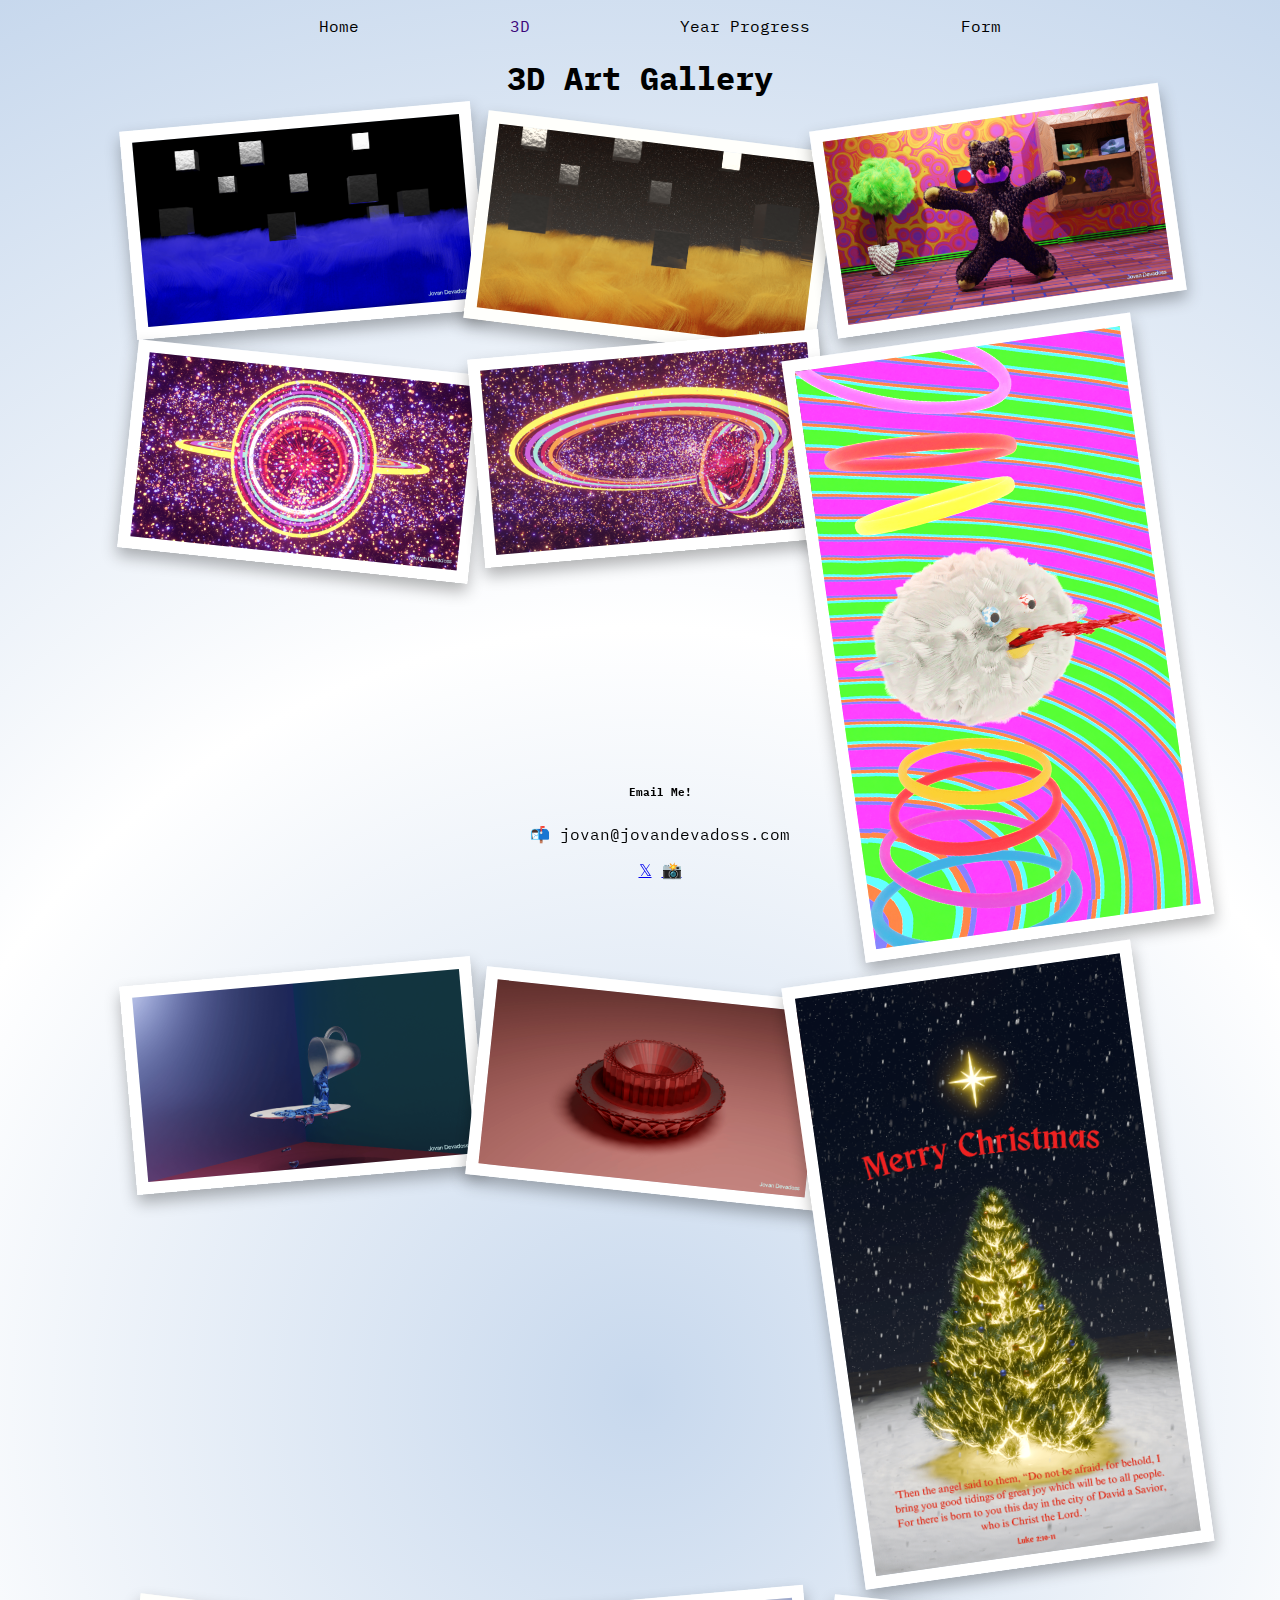
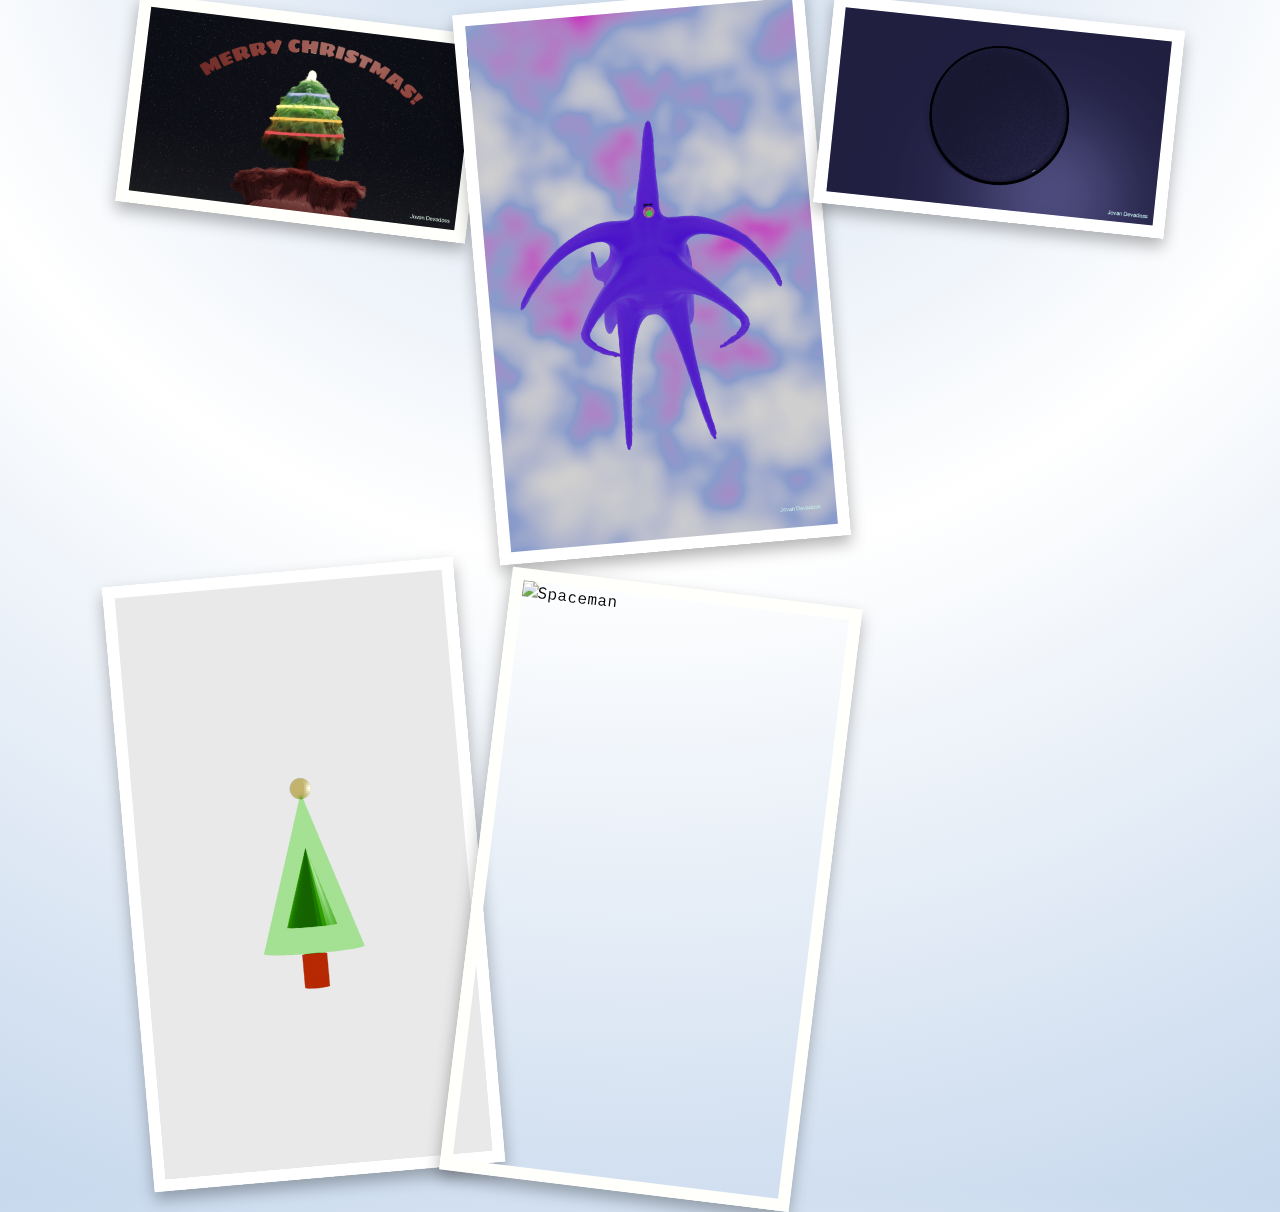
==== commit 8a747223: "fixed email ID" ====
--- a/art.html
+++ b/art.html
@@ -40,7 +40,7 @@
 
         <footer>
             <h6>Email Me!</h6>
-            <p><a href="mailto:jovan@jovandevadoss.com" style="text-decoration: none; color: inherit;">📬 jovandevadoss447@gmail.com</a></p>
+            <p><a href="mailto:jovan@jovandevadoss.com" style="text-decoration: none; color: inherit;">📬 jovan@jovandevadoss.com</a></p>
             <div class="social-links">
                 <a href="https://x.com/DevadossJovan" target="_blank" title="Follow me on X">𝕏</a>
                 <a href="https://www.instagram.com/jovandevadoss/" target="_blank" title="Follow me on Instagram">📸</a>
--- a/styles.css
+++ b/styles.css
@@ -25,12 +25,12 @@
     color: black;
 }
 
-.nav :active{
-    color:darkviolet
+.nav .active a {
+    color: rgb(60, 5, 122);
 }
 
 button {
-    background-color: blueviolet;
+    background-color: rgb(60, 5, 122);
     border-radius: 20px;
     color: yellow;
     padding: 10px 20px;
@@ -43,7 +43,7 @@
 }
 
 button:hover {
-    background-color: darkviolet;
+    background-color: rgb(95, 12, 190);
     transform: translateY(-2px);
     box-shadow: 0 4px 8px rgba(0,0,0,0.3);
 }
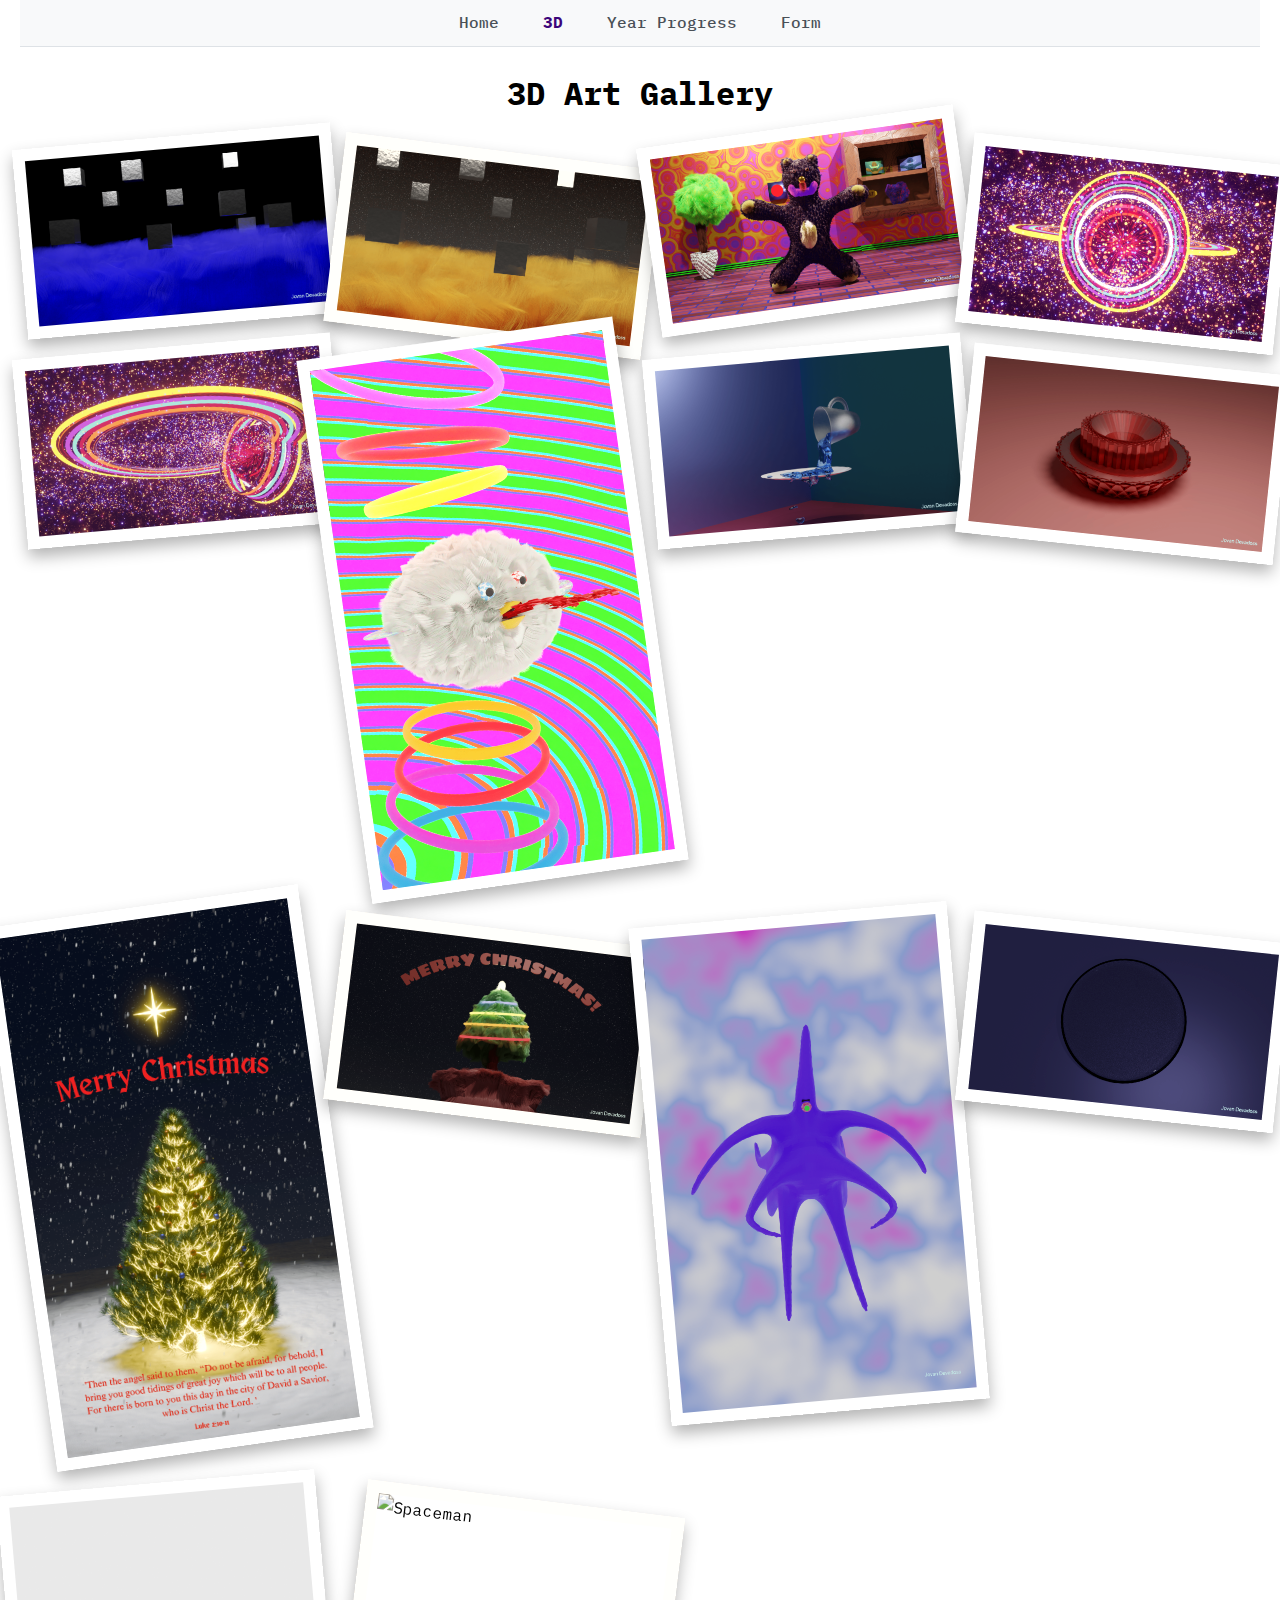
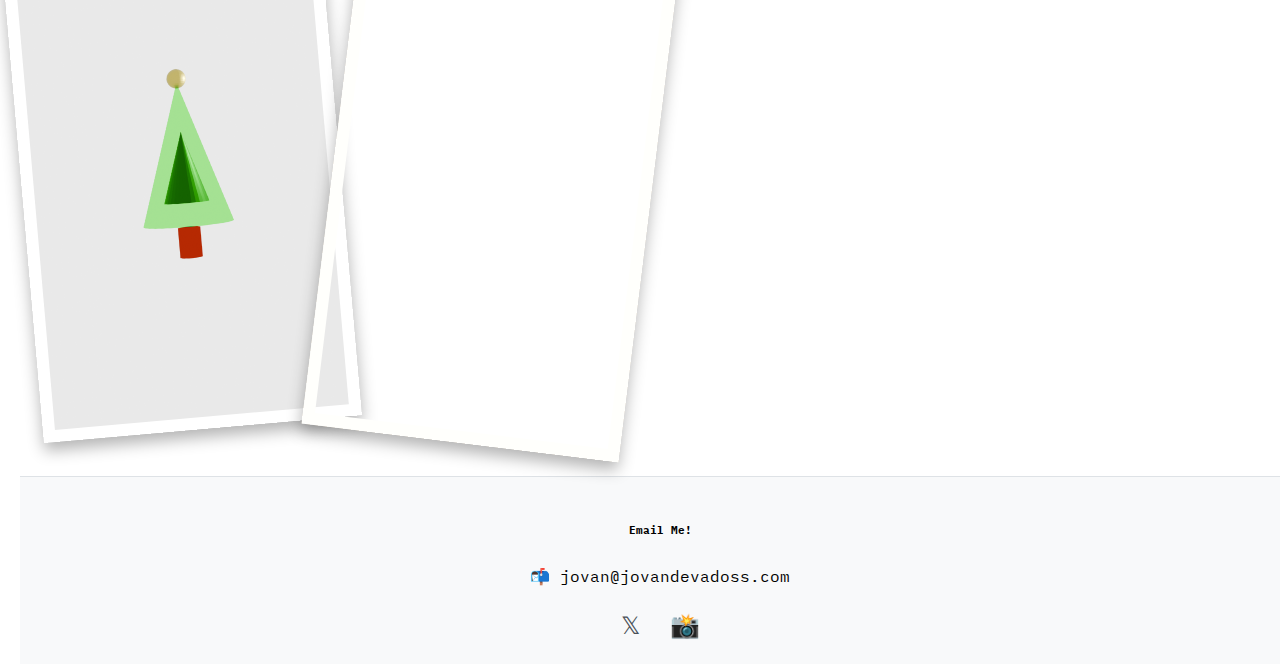
==== commit 2c5f82a4: "new aesthetic" ====
--- a/art.html
+++ b/art.html
@@ -2,13 +2,19 @@
 <html lang="en">
 <head>
     <meta charset="UTF-8">
-    <meta name="viewport" content="width=device-width, initial-scale=1">
+    <meta name="viewport" content="width=device-width, initial-scale=1.0, maximum-scale=1.0, user-scalable=no">
+    <meta name="description" content="3D Art Gallery - Showcasing digital art creations">
+    <meta name="author" content="Jovan Devadoss">
+    <meta name="theme-color" content="#ffffff">
+    <meta property="og:title" content="3D Art Gallery - Jovan Devadoss">
+    <meta property="og:description" content="Collection of 3D artwork and digital creations">
+    <meta property="og:type" content="website">
     <link href="../styles.css" rel="stylesheet">
     <title>Art Gallery</title>
 </head>
 <body>
     <nav>
-        <ul class="nav">
+        <ul>
             <li><a href="index.html">Home</a></li>
             <li class="active"><a href="art.html">3D</a></li>
             <li><a href="year.html">Year Progress</a></li>
--- a/styles.css
+++ b/styles.css
@@ -4,19 +4,20 @@
     text-align: center;
 }
 body {
-    background-color: #c7d8ed ;
-    margin-left: 10%;
-    background: radial-gradient(circle, #c7d8ed 0%, #ffffff 50%, #c7d8ed 100%);
-    margin-right: 10%;
-    margin-top: 0%;
+    background-color: white;
+    margin: 0;
+    padding: 0 20px;
     font-family: 'IBM Plex Mono', monospace;
+    line-height: 1.6;
 }
 
 .nav {
-    text-align: center;
-    display: flex;
-    justify-content: space-evenly;
-    text-decoration: none;
+    padding: 0;
+    margin: 20px 0;
+    display: flex;
+    flex-wrap: wrap;
+    justify-content: center;
+    gap: 15px;
     list-style: none;
 }
 
@@ -50,21 +51,21 @@
 
 footer {
     text-align: center;
-    position: fixed;
+    padding: 20px;
     bottom: 0;
     left: 0;
     width: 100%;
-    padding: 20px;
     z-index: 900;
+    margin-top: 40px; /* Add some space above the footer */
+    background-color: #f8f9fa; /* Optional: Add a background color */
+    border-top: 1px solid #dee2e6; /* Optional: Add a border */
 }
 
 .gallery {
     display: grid;
-    grid-template-columns: repeat(auto-fill, minmax(250px, 1fr));
-    grid-auto-rows: 250px;
-    gap: 30px;
-    padding: 20px;
-    grid-auto-flow: dense;
+    grid-template-columns: repeat(auto-fill, minmax(200px, 1fr));
+    gap: 20px;
+    padding: 20px 0;
 }
 
 .gallery-item {
@@ -109,6 +110,28 @@
     filter: none;
 }
 
+@media (max-width: 600px) {
+    .nav {
+        flex-direction: column;
+        align-items: center;
+        gap: 10px;
+    }
+}
+
+@media (max-width: 600px) {
+    .gallery {
+        grid-template-columns: 1fr;
+    }
+
+    .gallery-item img {
+        border: 8px solid white;
+        transform: none !important;
+    }
+
+    .gallery-item img:hover {
+        transform: scale(1.05) !important;
+    }
+}
 
 .form-section {
     display: flex;
@@ -149,10 +172,98 @@
 }
 
 .project{
+    padding: 20px;
+    margin: 20px 0;
+    border-radius: 8px;
+    box-shadow: 0 2px 4px rgba(0,0,0,0.1);
     display: flex;
     flex-direction: column;
     align-items: right;
-    margin: 5%;
     margin-bottom: 20px;
-
+}
+
+@media (max-width: 600px) {
+    .form-section {
+        padding: 20px;
+    }
+
+    textarea {
+        width: calc(100% - 20px);
+    }
+
+    footer {
+        position: relative;
+        padding: 20px 0;
+    }
+}
+
+nav {
+    background-color: #f8f9fa; /* Optional: Add a background color */
+    padding: 10px 0;
+    border-bottom: 1px solid #dee2e6; /* Optional: Add a border */
+}
+
+nav ul {
+    text-align: center;
+    display: flex;
+    justify-content: center; /* Center the items */
+    gap: 20px; /* Space between items */
+    list-style: none;
+    padding: 0;
+    margin: 0; /* Remove default margins */
+}
+
+nav li {
+    margin: 0; /* Remove default list item margins */
+}
+
+nav a {
+    text-decoration: none;
+    color: #495057; /* A muted color for the links */
+    font-weight: 500;
+    padding: 8px 12px; /* Add some padding for better touch area */
+    border-radius: 5px; /* Optional: Rounded corners */
+    transition: color 0.3s ease; /* Smooth transition for hover effect */
+}
+
+nav a:hover {
+    color: rgb(60, 5, 122); /* Hover color */
+}
+
+nav .active a {
+    color: rgb(60, 5, 122);
+    font-weight: bold; /* Make the active link bold */
+}
+
+@media (max-width: 600px) {
+    nav ul {
+        flex-direction: column;
+        align-items: center;
+        gap: 10px;
+    }
+}
+
+/* Add a container to ensure content doesn't get hidden */
+.content-wrapper {
+    min-height: calc(100vh - 150px); /* Adjust based on header/footer height */
+    padding-bottom: 150px; /* Ensure footer doesn't overlap content */
+    position: relative;
+}
+
+/* Style for social links */
+.social-links {
+    margin-top: 10px;
+}
+
+.social-links a {
+    display: inline-block;
+    margin: 0 10px;
+    font-size: 1.5em; /* Adjust size as needed */
+    color: #495057; /* Muted color for the links */
+    text-decoration: none;
+    transition: color 0.3s ease;
+}
+
+.social-links a:hover {
+    color: rgb(60, 5, 122); /* Hover color */
 }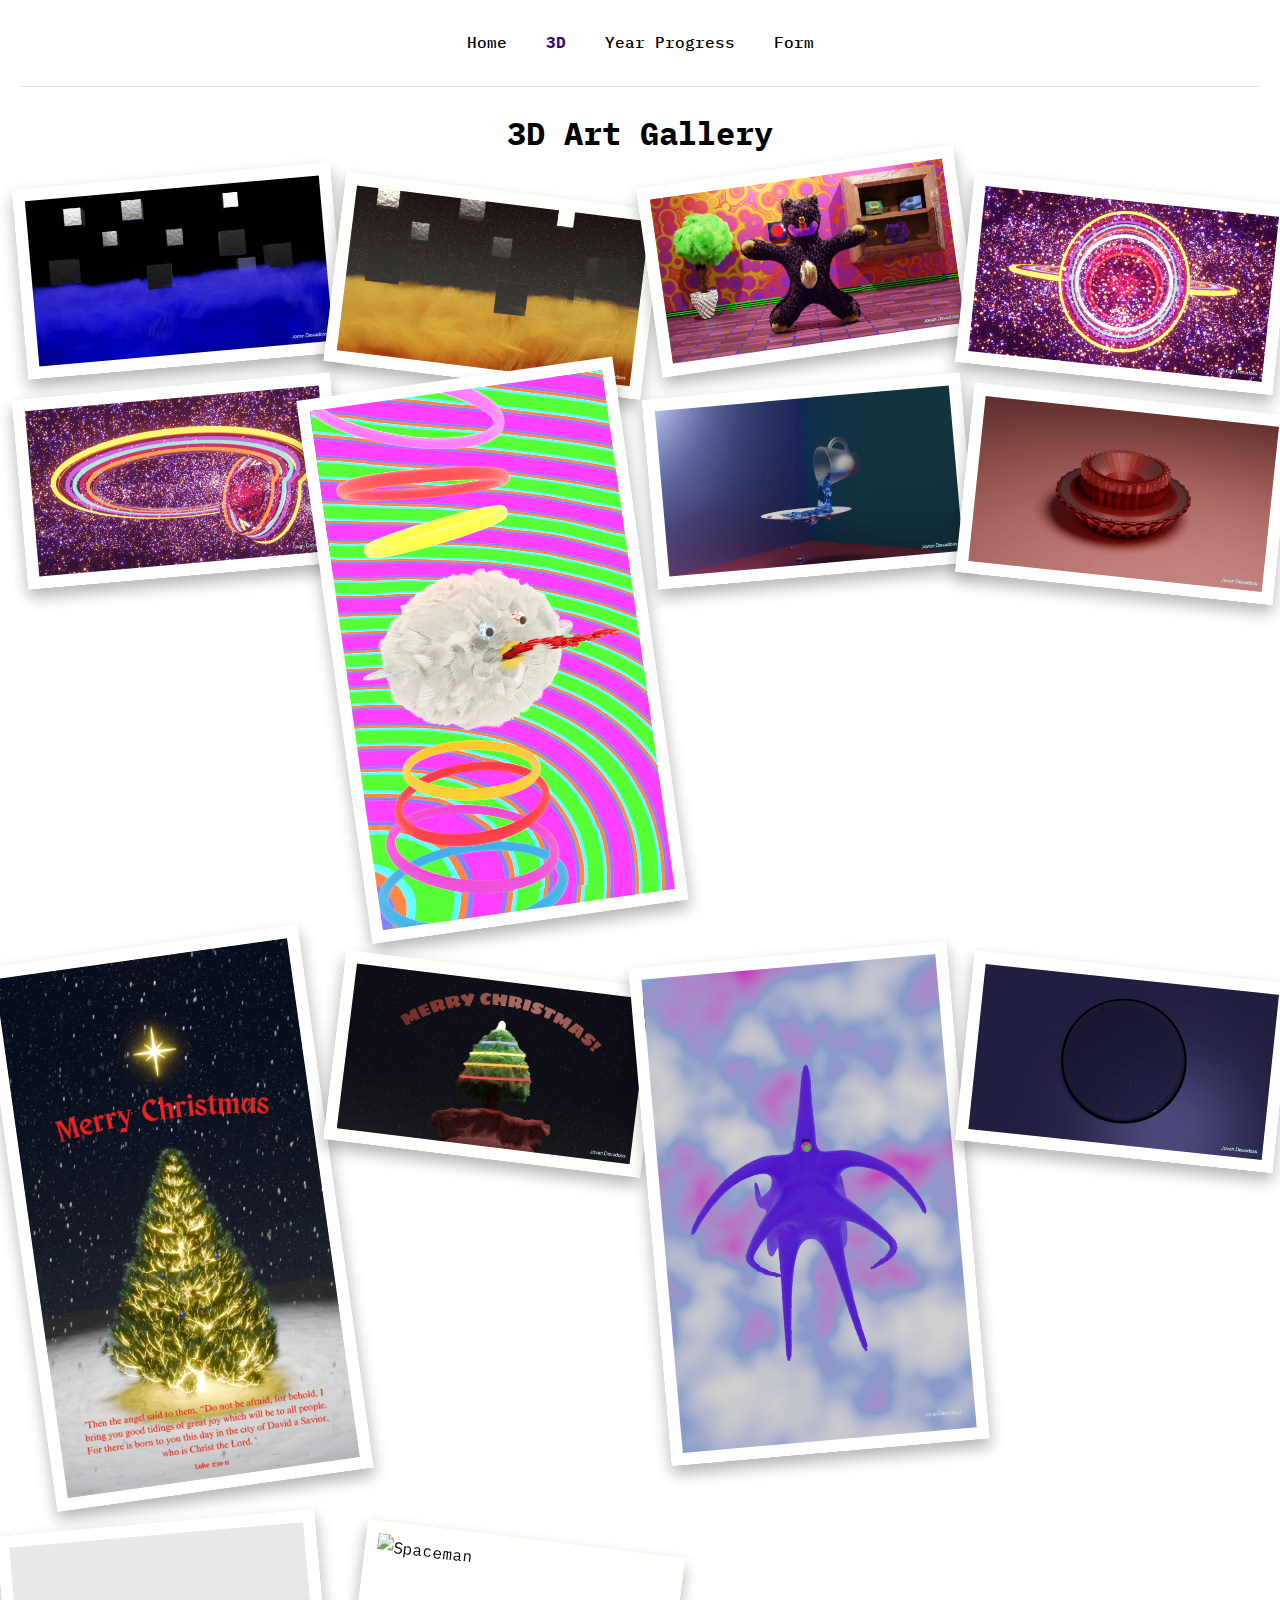
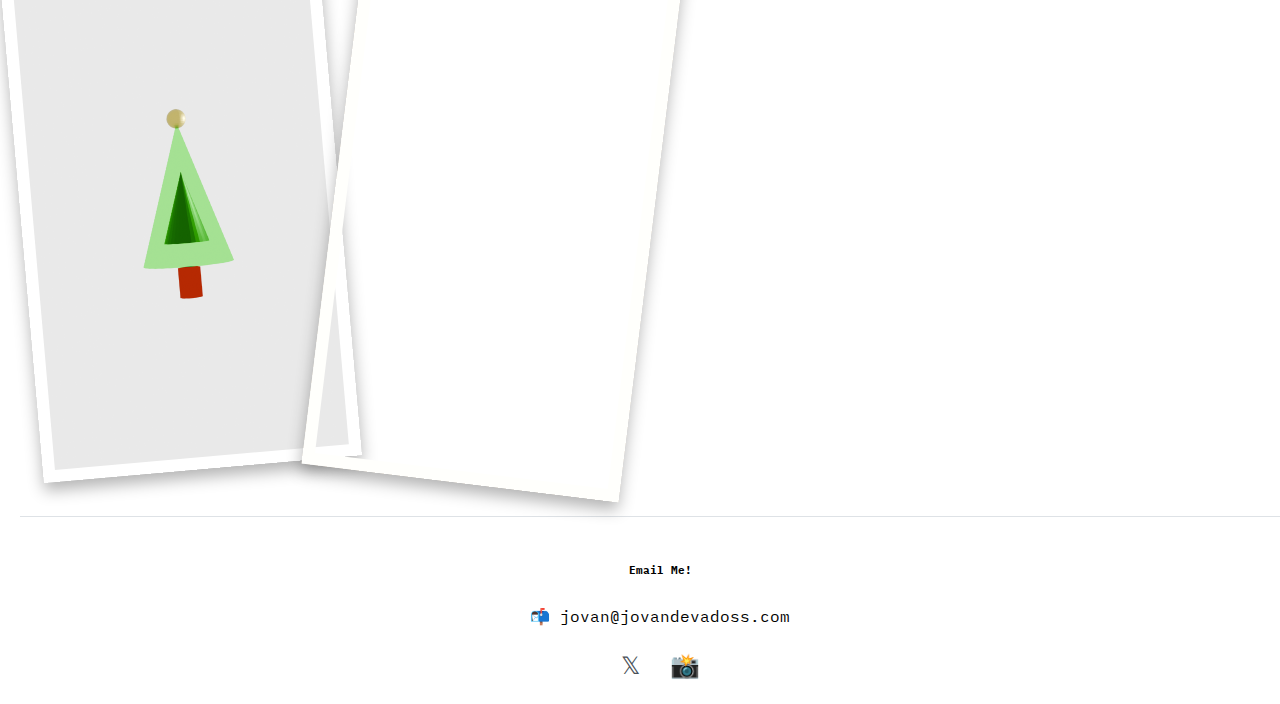
==== commit 5c5d3302: "palatte" ====
--- a/art.html
+++ b/art.html
@@ -2,19 +2,13 @@
 <html lang="en">
 <head>
     <meta charset="UTF-8">
-    <meta name="viewport" content="width=device-width, initial-scale=1.0, maximum-scale=1.0, user-scalable=no">
-    <meta name="description" content="3D Art Gallery - Showcasing digital art creations">
-    <meta name="author" content="Jovan Devadoss">
-    <meta name="theme-color" content="#ffffff">
-    <meta property="og:title" content="3D Art Gallery - Jovan Devadoss">
-    <meta property="og:description" content="Collection of 3D artwork and digital creations">
-    <meta property="og:type" content="website">
+    <meta name="viewport" content="width=device-width, initial-scale=1">
     <link href="../styles.css" rel="stylesheet">
     <title>Art Gallery</title>
 </head>
 <body>
     <nav>
-        <ul>
+        <ul class="nav">
             <li><a href="index.html">Home</a></li>
             <li class="active"><a href="art.html">3D</a></li>
             <li><a href="year.html">Year Progress</a></li>
--- a/styles.css
+++ b/styles.css
@@ -57,7 +57,7 @@
     width: 100%;
     z-index: 900;
     margin-top: 40px; /* Add some space above the footer */
-    background-color: #f8f9fa; /* Optional: Add a background color */
+    background-color: white; /* Make the background white */
     border-top: 1px solid #dee2e6; /* Optional: Add a border */
 }
 
@@ -175,11 +175,12 @@
     padding: 20px;
     margin: 20px 0;
     border-radius: 8px;
-    box-shadow: 0 2px 4px rgba(0,0,0,0.1);
     display: flex;
     flex-direction: column;
     align-items: right;
     margin-bottom: 20px;
+    border: none; /* Remove the border */
+    box-shadow: none; /* Remove the shadow */
 }
 
 @media (max-width: 600px) {
@@ -198,7 +199,7 @@
 }
 
 nav {
-    background-color: #f8f9fa; /* Optional: Add a background color */
+    background-color: white; /* Make the background white */
     padding: 10px 0;
     border-bottom: 1px solid #dee2e6; /* Optional: Add a border */
 }
@@ -264,6 +265,6 @@
     transition: color 0.3s ease;
 }
 
-.social-links a:hover {
+social-links a:hover {
     color: rgb(60, 5, 122); /* Hover color */
 }